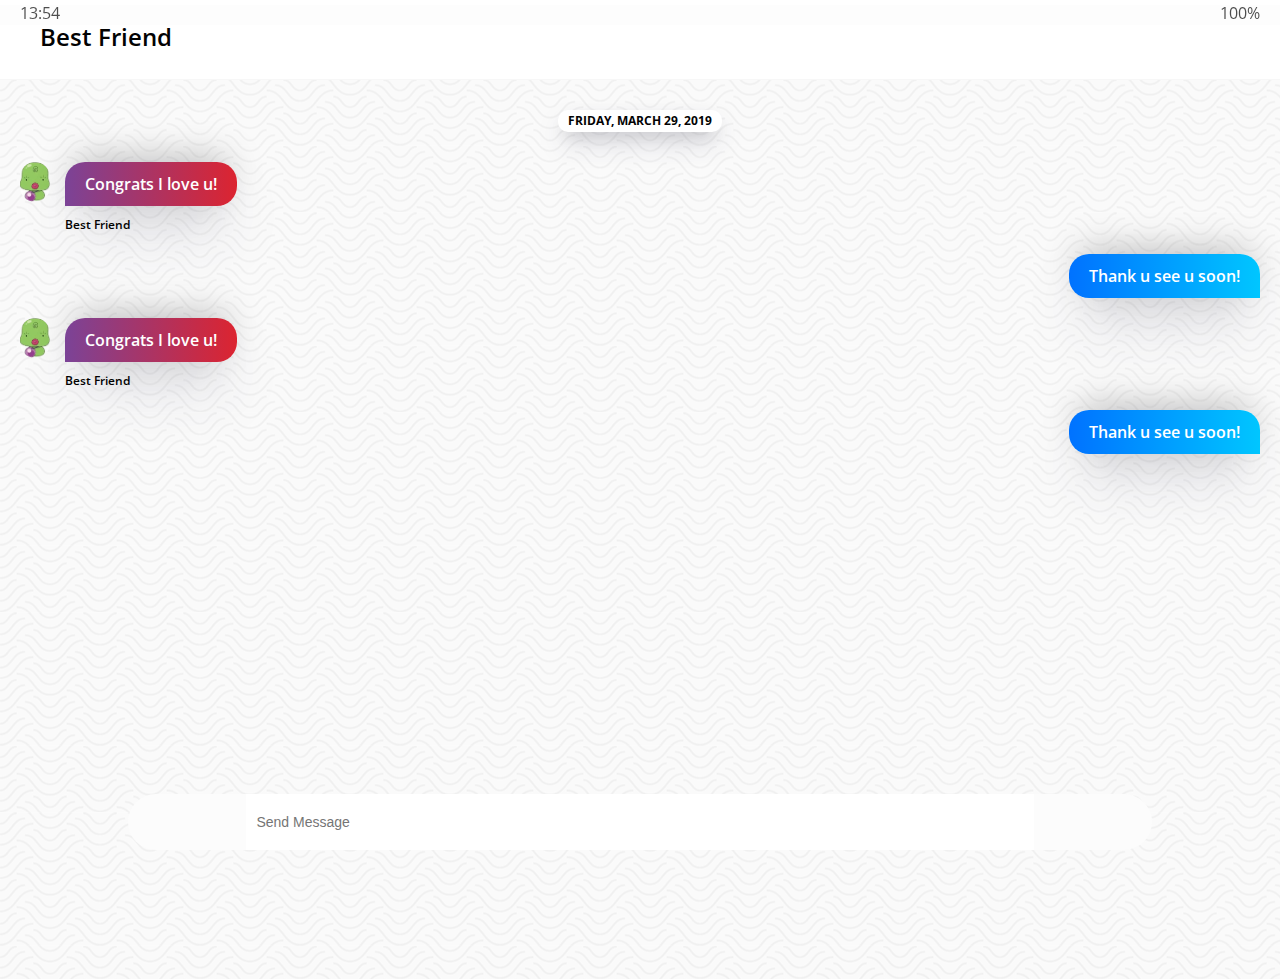
==== chat.html @ 784ac6e2 "finish" ====
<!DOCTYPE html>
<html lang="en">
  <head>
    <meta charset="UTF-8" />
    <meta name="viewport" content="width=device-width, initial-scale=1.0" />
    <meta http-equiv="X-UA-Compatible" content="ie=edge" />
    <link
      rel="stylesheet"
      href="https://use.fontawesome.com/releases/v5.8.2/css/all.css"
      integrity="sha384-oS3vJWv+0UjzBfQzYUhtDYW+Pj2yciDJxpsK1OYPAYjqT085Qq/1cq5FLXAZQ7Ay"
      crossorigin="anonymous"
    />
    <link rel="stylesheet" href="css/style.css" />
    <title>Chat | Kakao Clone</title>
  </head>
  <body class="chats-body">
    <div class="status-bar">
      <div class="status-bar__column">
        <span class="status-bar__clock">13:54</span>
      </div>
      <div class="status-bar__column">
        <i class="fas fa-clock"></i>
        <i class="fas fa-volume-mute"></i>
        <i class="fas fa-wifi"></i>
        <span class="status-bar__battery-level">100%</span>
        <i class="fas fa-battery-full"></i>
      </div>
    </div>
    <header class="header">
      <div class="header__header-column">
        <div class="header__back-btn">
          <a href="index.html" class="header__back-btn">
            <i class="fas fa-chevron-left"></i>
          </a>
        </div>
        <h1 class="header__title">Best Friend</h1>
      </div>
      <div class="header__header-column">
        <span class="header__icon">
          <i class="fas fa-search"></i>
        </span>
        <span class="header__icon">
          <i class="fas fa-bars"></i>
        </span>
      </div>
    </header>
    <main class="chat-screen">
      <ul class="chat__messages">
        <span class="chat__timestamp">Friday, March 29, 2019</span>
        <li class="incoming-message message">
          <img src="images/avatar.jpg" class="g-avatar message__avatar" />
          <div class="message__content">
            <span class="message__bubble">
              Congrats I love u!
            </span>
            <span class="message__author">Best Friend</span>
          </div>
        </li>
        <li class="sent-message message">
          <span class="message__timestamp"></span>
          <div class="message__content">
            <span class="message__bubble">
              Thank u see u soon!
            </span>
          </div>
        </li>
        <li class="incoming-message message">
          <img src="images/avatar.jpg" class="g-avatar message__avatar" />
          <div class="message__content">
            <span class="message__bubble">
              Congrats I love u!
            </span>
            <span class="message__author">Best Friend</span>
          </div>
        </li>
        <li class="sent-message message">
          <span class="message__timestamp"></span>
          <div class="message__content">
            <span class="message__bubble">
              Thank u see u soon!
            </span>
          </div>
        </li>
      </ul>
    </main>
    <div class="chat__write">
      <div class="chat__write-column">
        <i class="far fa-plus-square"></i>
      </div>
      <div class="chat__write-column">
        <input
          type="text"
          placeholder="Send Message"
          class="chat__write-input"
        />
      </div>
      <div class="chat__write-column">
        <span class="chat__write-icon">
          <i class="far fa-smile-wink"></i>
        </span>
        <span class="chat__write-icon">
          <i class="fas fa-microphone"></i>
        </span>
      </div>
    </div>
  </body>
</html>
---- css/style.css ----
@import "reset.css";
@import "status-bar.css";
@import url("https://fonts.googleapis.com/css?family=Open+Sans:300,400,600,700&display=swap");
@import "header.css";
@import "nav-bar.css";
@import "friend.css";
@import "friends.css";
@import "find.css";
@import "more.css";
@import "chat.css";
@import "settings.css";

* {
  box-sizing: border-box;
}

body {
  background-color: white;
  padding: 10px 20px;
  color: #020202;
  font-family: "Open Sans", -apple-system, BlinkMacSystemFont, "Segoe UI", Roboto, Oxygen, Ubuntu,
    Cantarell, "Helvetica Neue", sans-serif;
}

a {
  color: inherit;
  text-decoration: none;
}
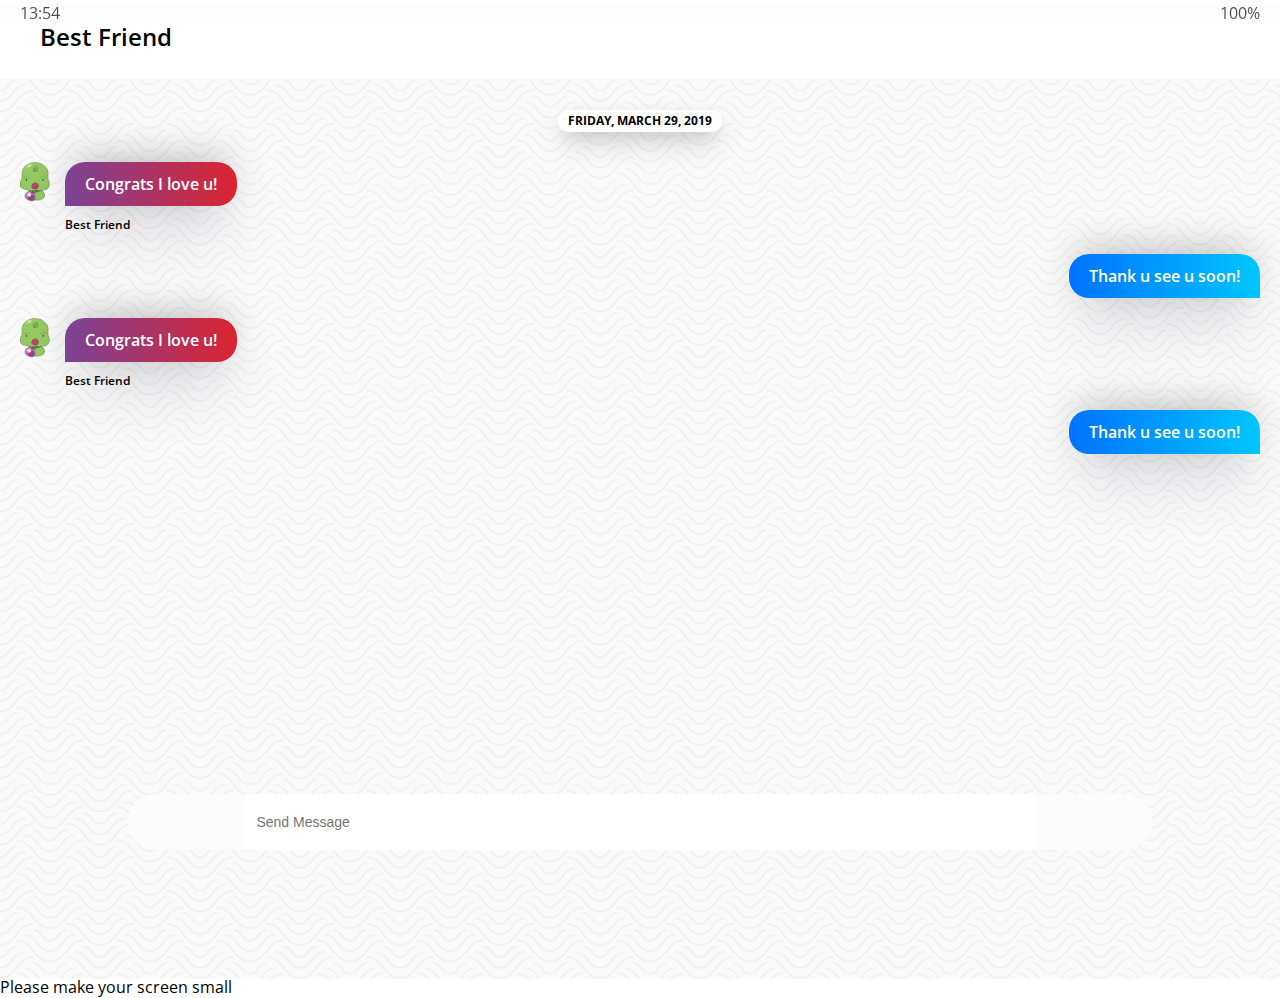
==== commit 3887d27c: "finish" ====
--- a/chat.html
+++ b/chat.html
@@ -88,11 +88,7 @@
         <i class="far fa-plus-square"></i>
       </div>
       <div class="chat__write-column">
-        <input
-          type="text"
-          placeholder="Send Message"
-          class="chat__write-input"
-        />
+        <input type="text" placeholder="Send Message" class="chat__write-input" />
       </div>
       <div class="chat__write-column">
         <span class="chat__write-icon">
@@ -103,5 +99,8 @@
         </span>
       </div>
     </div>
+    <div class="bigScreen">
+      <span class="bigScreen__text">Please make your screen small</span>
+    </div>
   </body>
 </html>
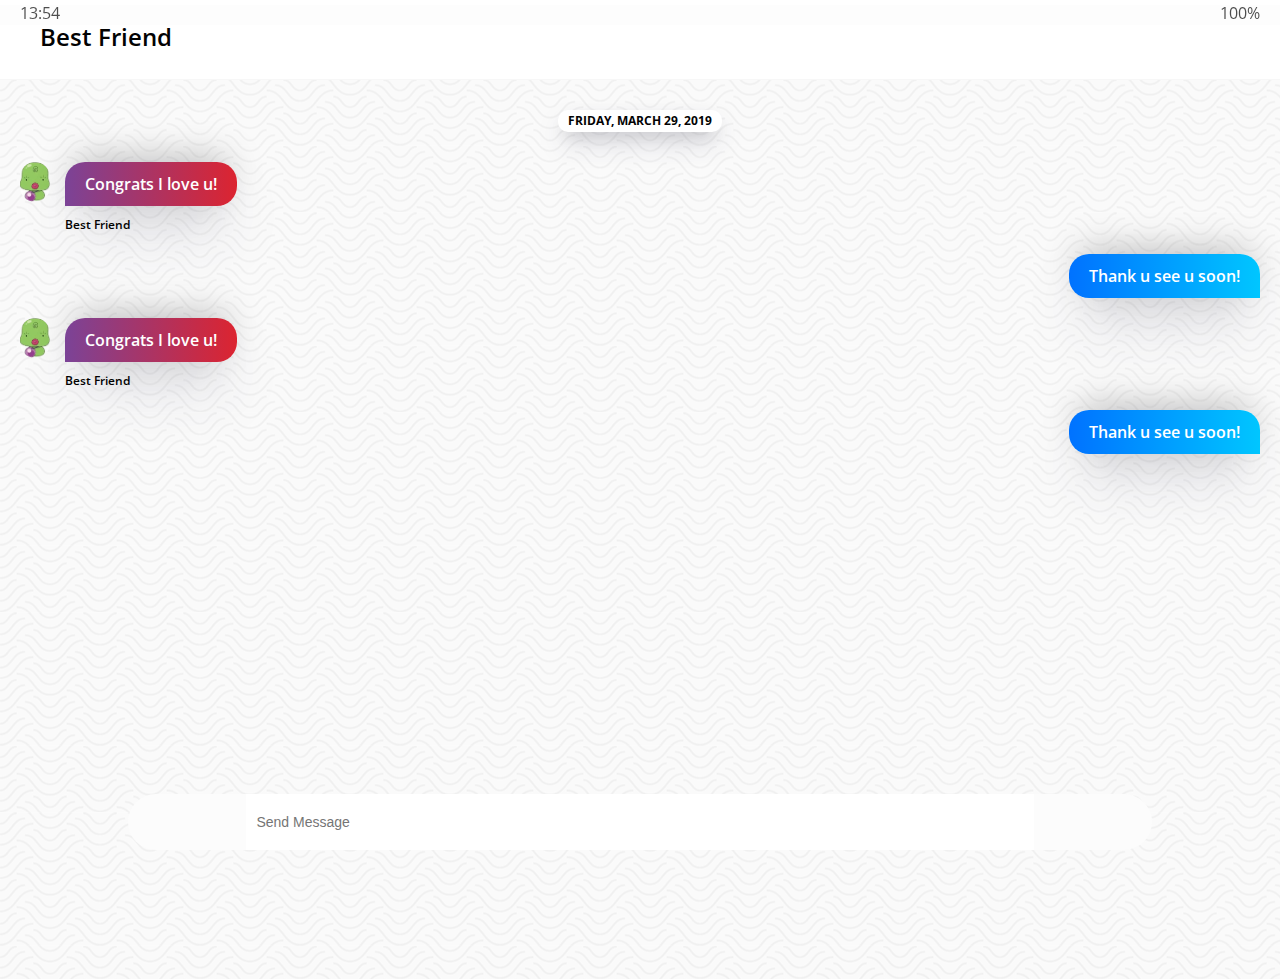
==== commit 42ab09c4: "Update chat.html" ====
--- a/chat.html
+++ b/chat.html
@@ -99,8 +99,5 @@
         </span>
       </div>
     </div>
-    <div class="bigScreen">
-      <span class="bigScreen__text">Please make your screen small</span>
-    </div>
   </body>
 </html>
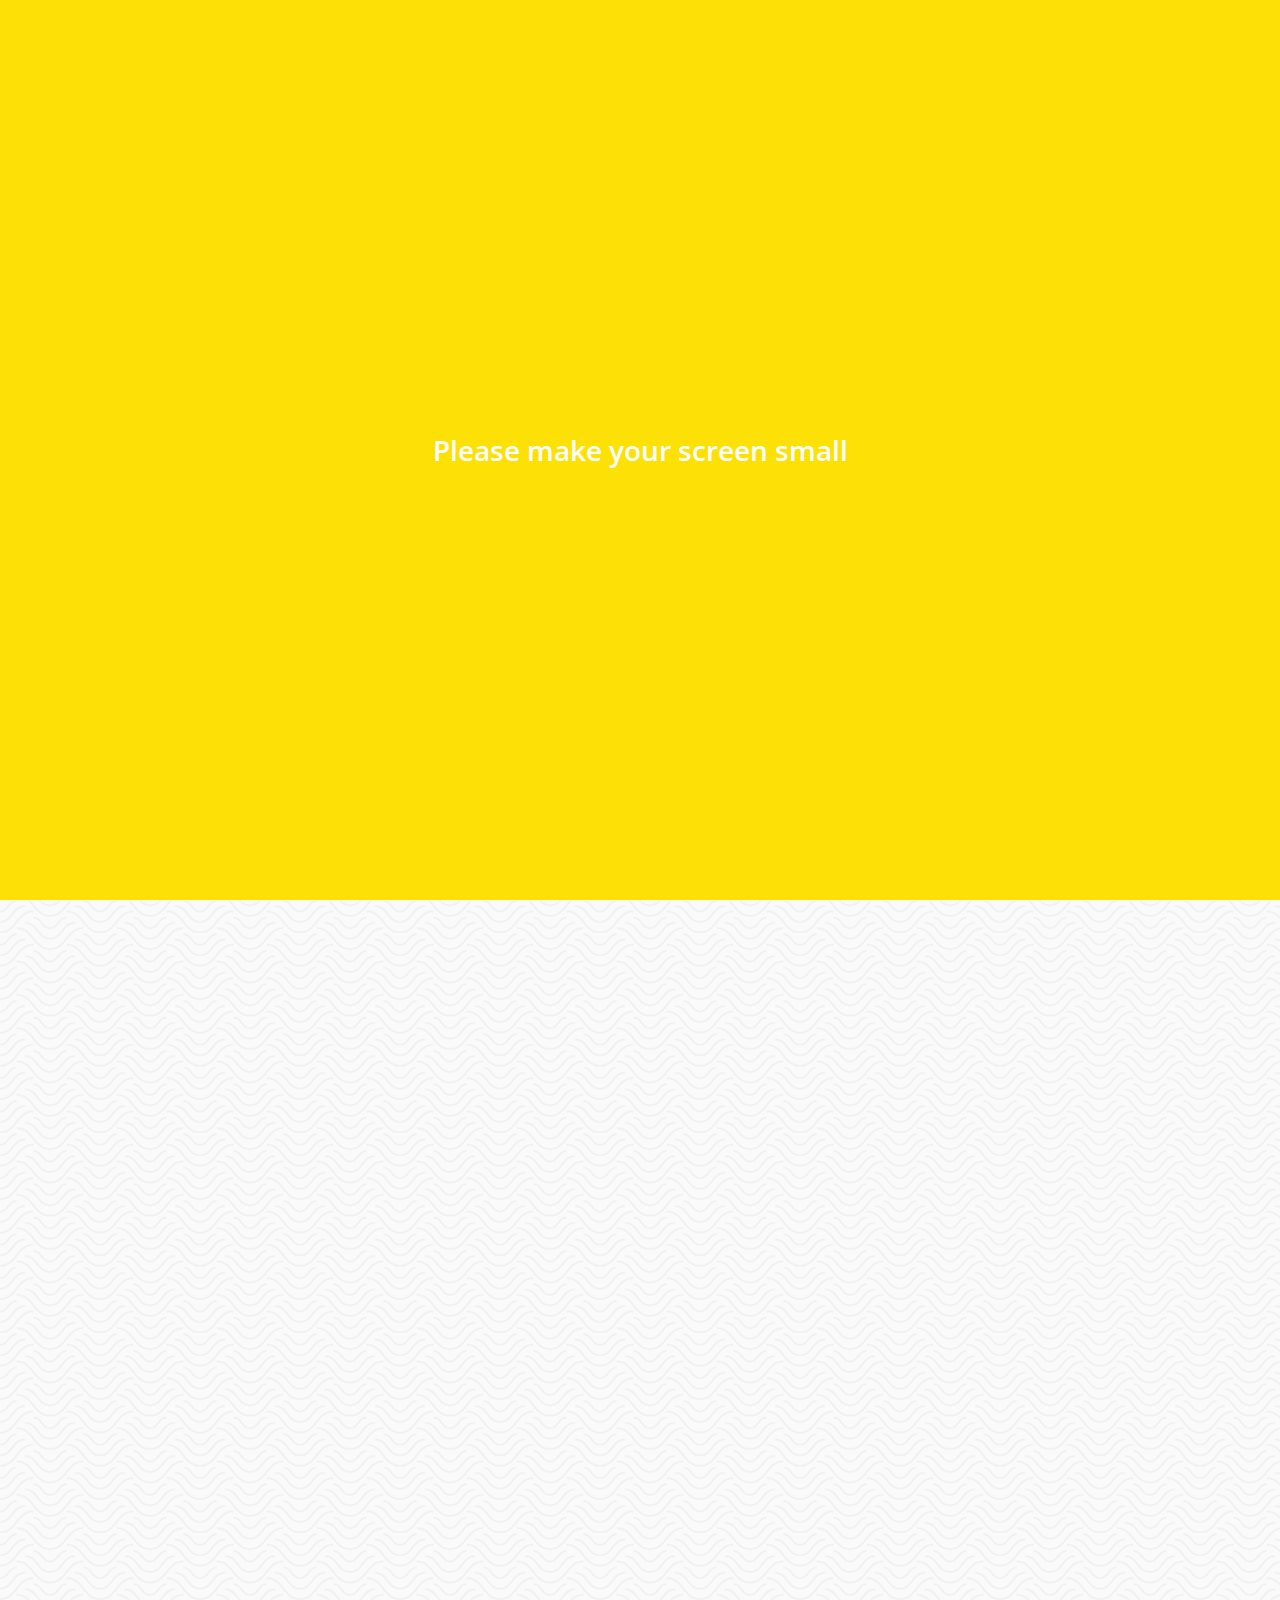
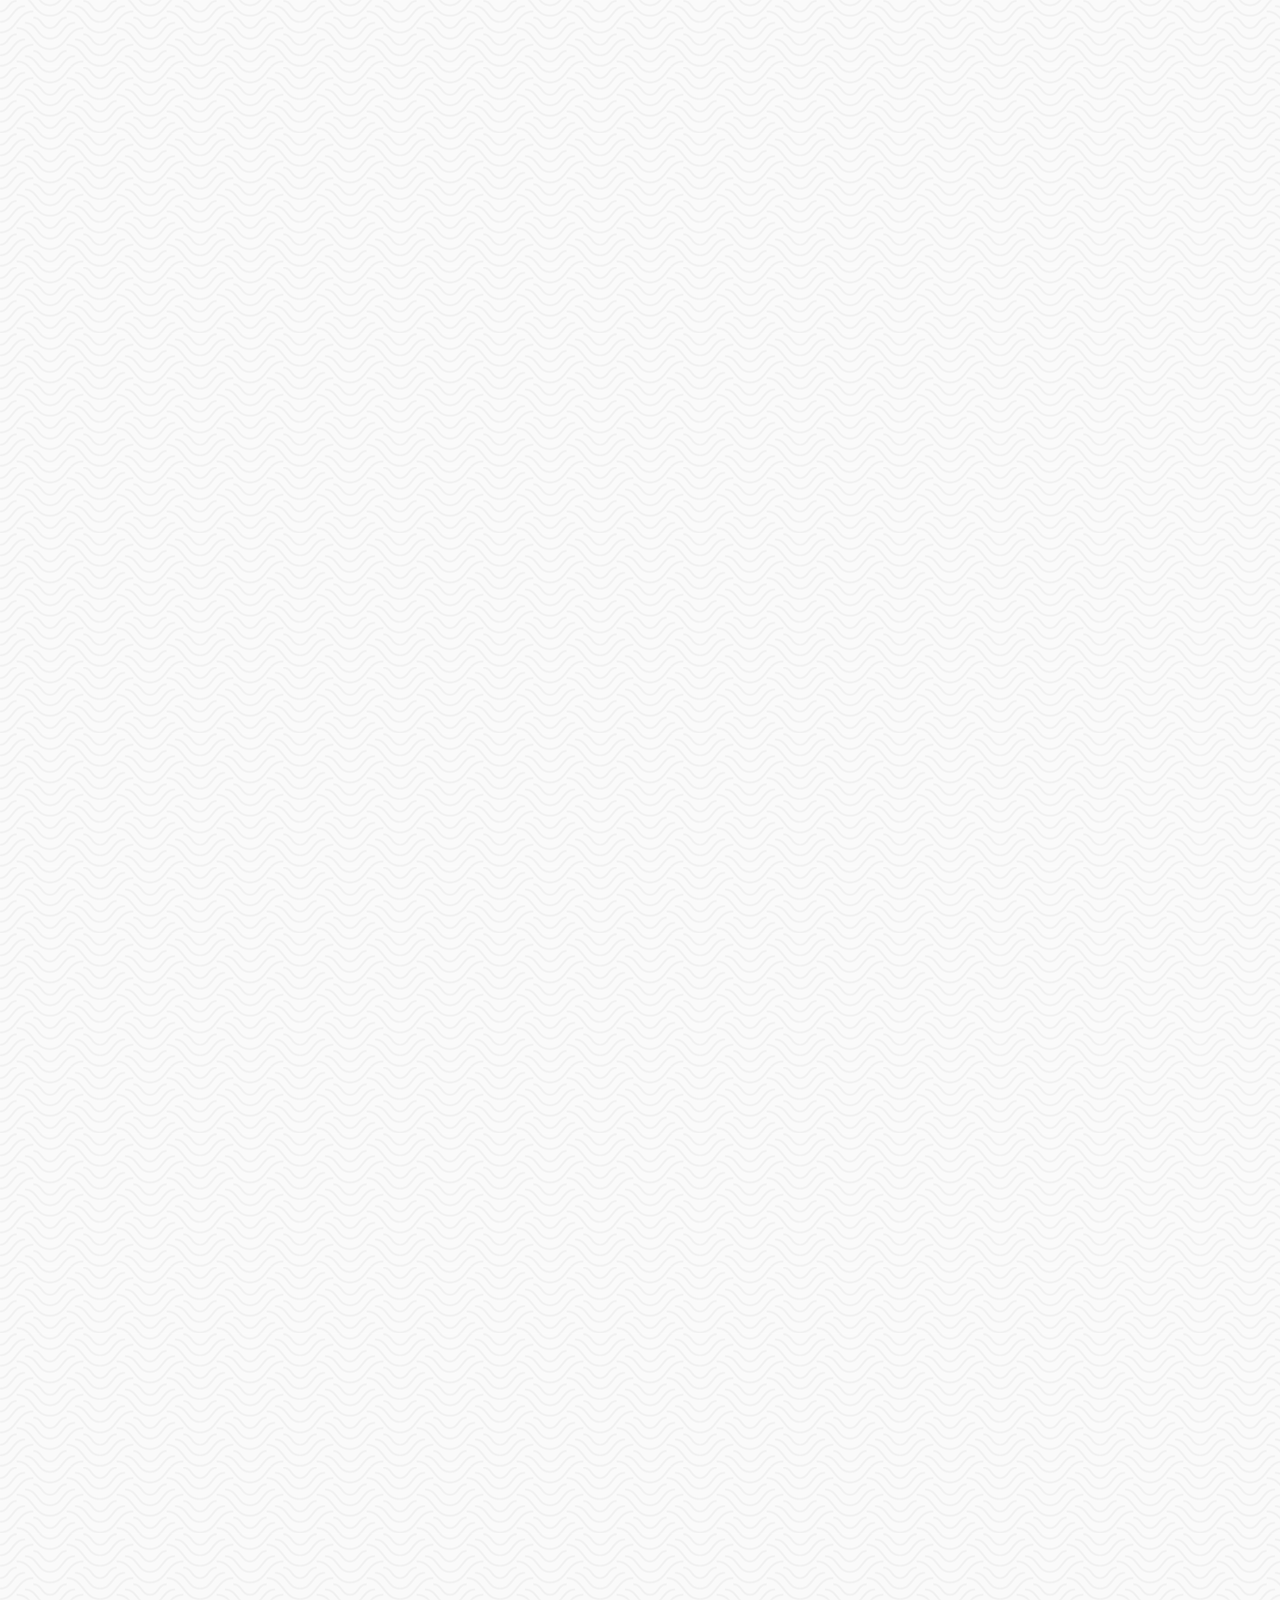
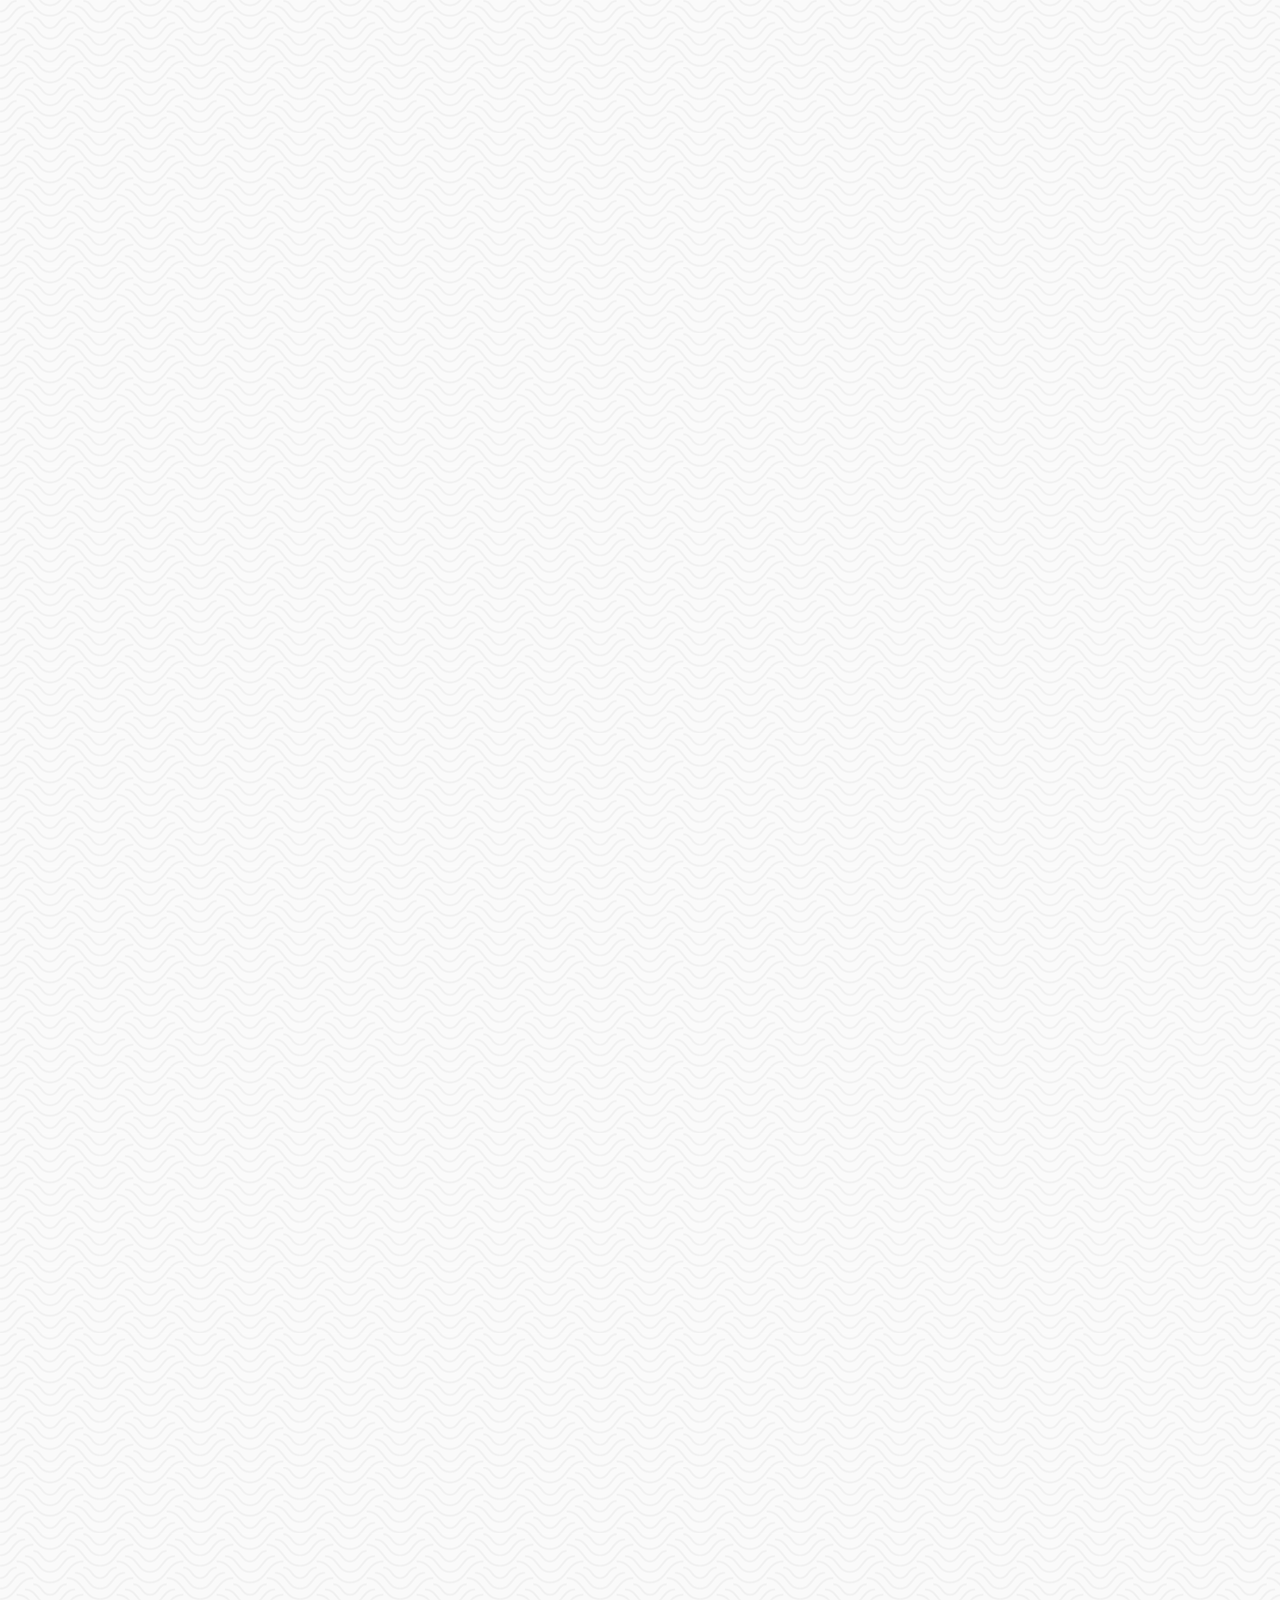
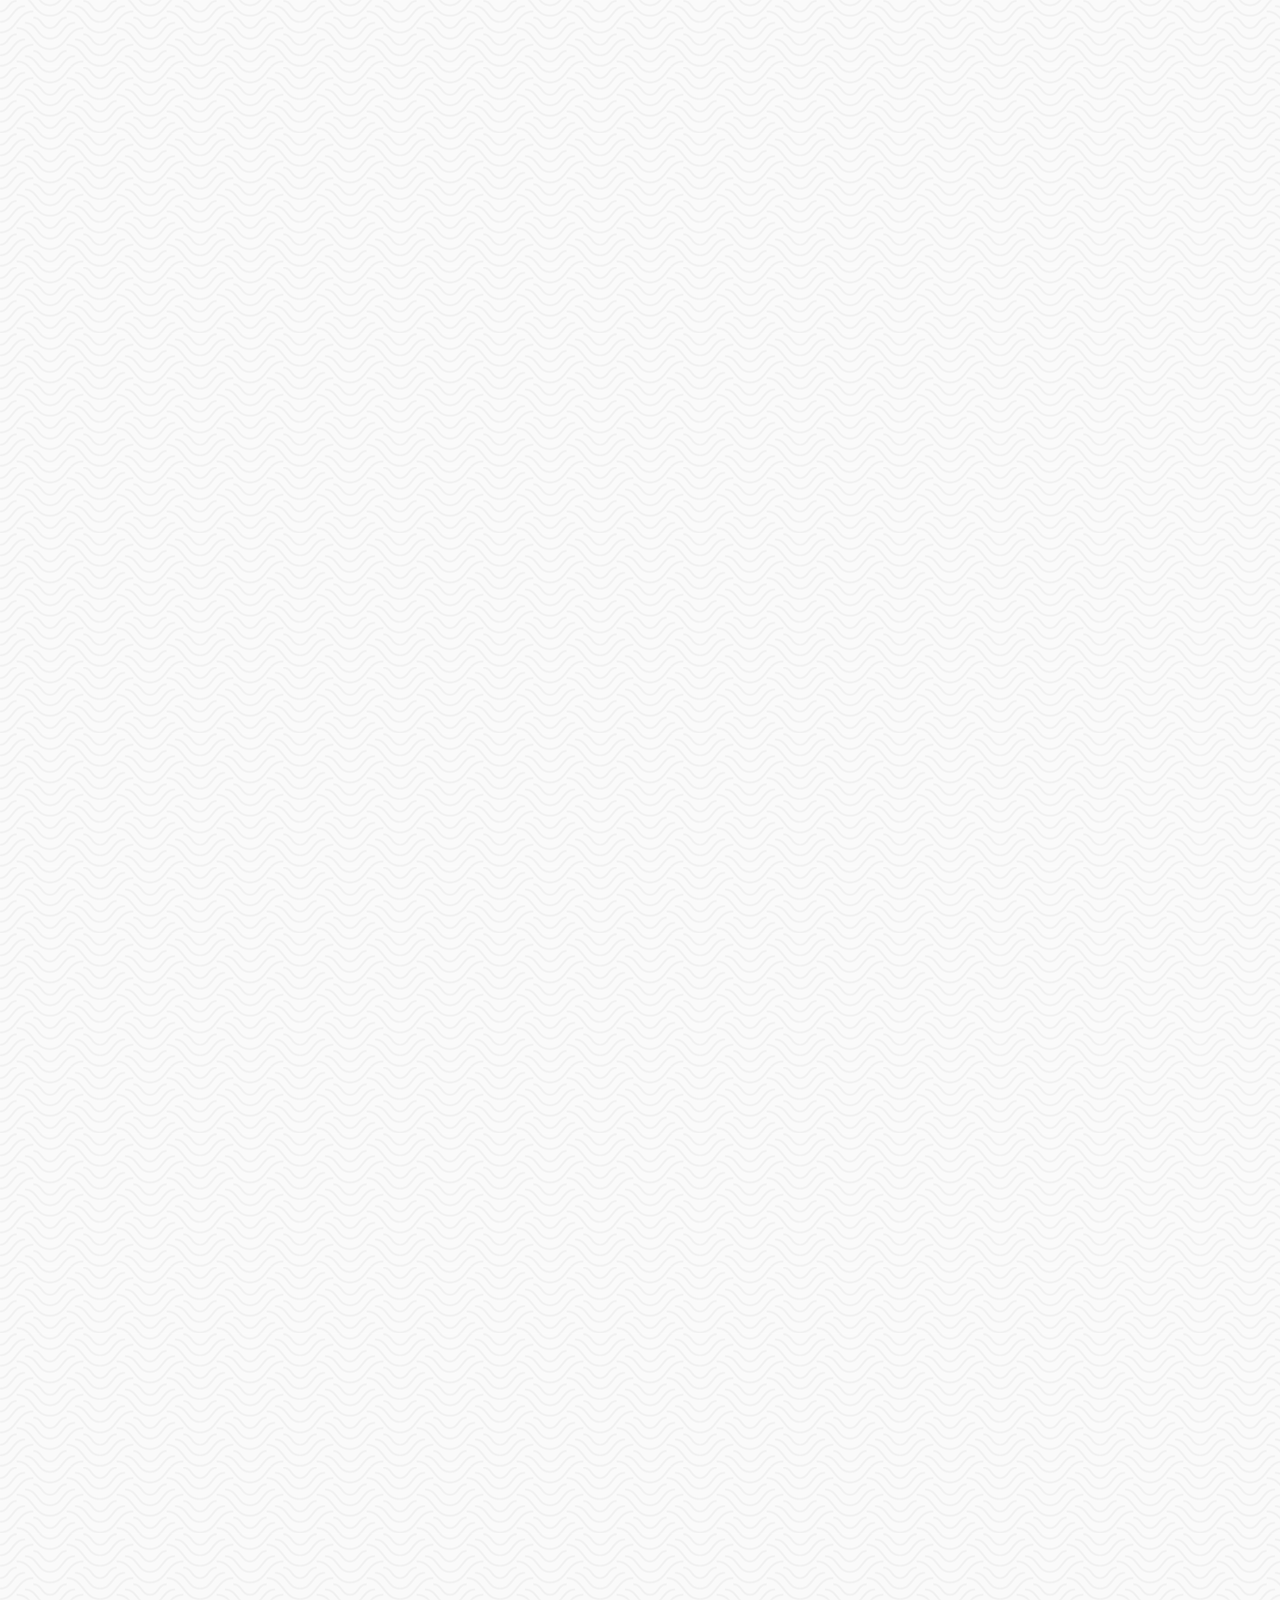
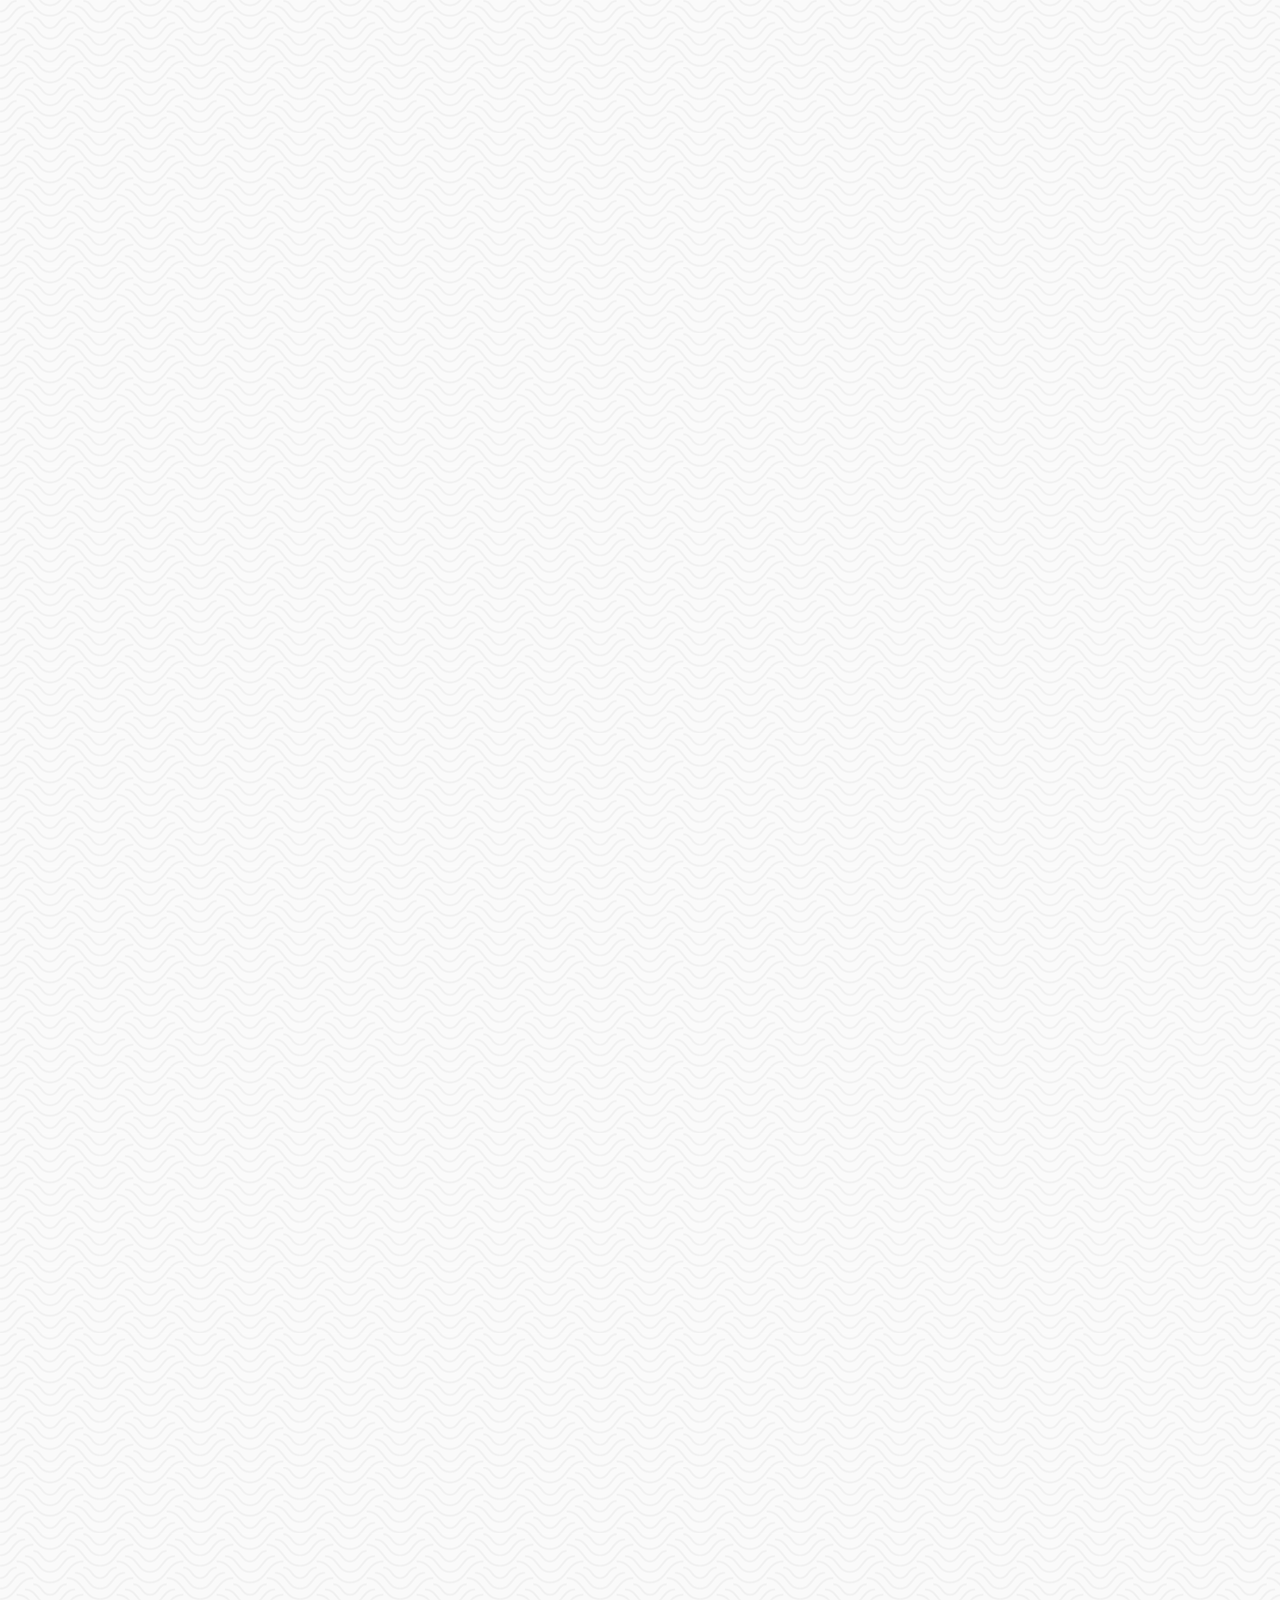
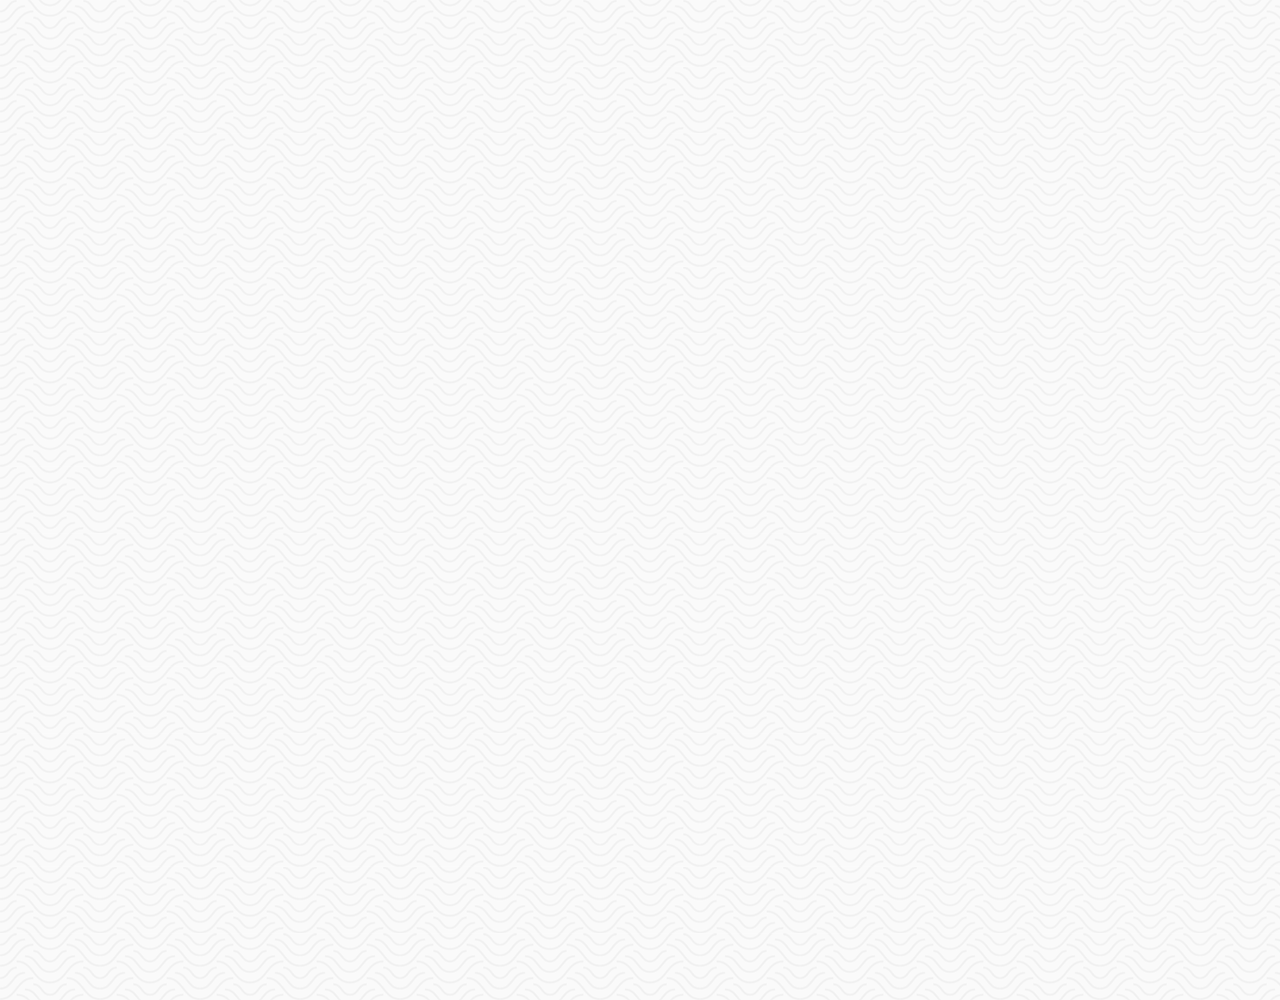
==== commit cdb22b83: "finish" ====
--- a/chat.html
+++ b/chat.html
@@ -14,36 +14,39 @@
     <title>Chat | Kakao Clone</title>
   </head>
   <body class="chats-body">
-    <div class="status-bar">
-      <div class="status-bar__column">
-        <span class="status-bar__clock">13:54</span>
+    <div class="header-wrapper">
+      <div class="status-bar">
+        <div class="status-bar__column">
+          <span class="status-bar__clock">13:54</span>
+        </div>
+        <div class="status-bar__column">
+          <i class="fas fa-clock"></i>
+          <i class="fas fa-volume-mute"></i>
+          <i class="fas fa-wifi"></i>
+          <span class="status-bar__battery-level">100%</span>
+          <i class="fas fa-battery-full"></i>
+        </div>
       </div>
-      <div class="status-bar__column">
-        <i class="fas fa-clock"></i>
-        <i class="fas fa-volume-mute"></i>
-        <i class="fas fa-wifi"></i>
-        <span class="status-bar__battery-level">100%</span>
-        <i class="fas fa-battery-full"></i>
-      </div>
+      <header class="header">
+        <div class="header__header-column">
+          <div class="header__back-btn">
+            <a href="index.html" class="header__back-btn">
+              <i class="fas fa-chevron-left"></i>
+            </a>
+          </div>
+          <h1 class="header__title">Best Friend</h1>
+        </div>
+        <div class="header__header-column">
+          <span class="header__icon">
+            <i class="fas fa-search"></i>
+          </span>
+          <span class="header__icon">
+            <i class="fas fa-bars"></i>
+          </span>
+        </div>
+      </header>
     </div>
-    <header class="header">
-      <div class="header__header-column">
-        <div class="header__back-btn">
-          <a href="index.html" class="header__back-btn">
-            <i class="fas fa-chevron-left"></i>
-          </a>
-        </div>
-        <h1 class="header__title">Best Friend</h1>
-      </div>
-      <div class="header__header-column">
-        <span class="header__icon">
-          <i class="fas fa-search"></i>
-        </span>
-        <span class="header__icon">
-          <i class="fas fa-bars"></i>
-        </span>
-      </div>
-    </header>
+
     <main class="chat-screen">
       <ul class="chat__messages">
         <span class="chat__timestamp">Friday, March 29, 2019</span>
@@ -83,14 +86,14 @@
         </li>
       </ul>
     </main>
-    <div class="chat__write">
-      <div class="chat__write-column">
+    <div class="chat__write--container">
+      <input type="text" class="chat__write" placeholder="Send message" class="chat__write-input" />
+
+      <div class="chat__icon-left chat__icon">
         <i class="far fa-plus-square"></i>
       </div>
-      <div class="chat__write-column">
-        <input type="text" placeholder="Send Message" class="chat__write-input" />
-      </div>
-      <div class="chat__write-column">
+
+      <div class="chat__icon-right chat__icon">
         <span class="chat__write-icon">
           <i class="far fa-smile-wink"></i>
         </span>
@@ -99,5 +102,8 @@
         </span>
       </div>
     </div>
+    <div class="bigScreen">
+      <span class="bigScreen__text">Please make your screen small</span>
+    </div>
   </body>
 </html>
--- a/css/style.css
+++ b/css/style.css
@@ -9,6 +9,7 @@
 @import "more.css";
 @import "chat.css";
 @import "settings.css";
+@import "mobile.css";
 
 * {
   box-sizing: border-box;
@@ -26,3 +27,18 @@
   color: inherit;
   text-decoration: none;
 }
+
+@keyframes fadeIn {
+  from {
+    opacity: 0;
+    transform: translateY(200px);
+  }
+  to {
+    opacity: 1;
+    transform: none;
+  }
+}
+
+main {
+  animation: fadeIn 1s ease-in-out;
+}
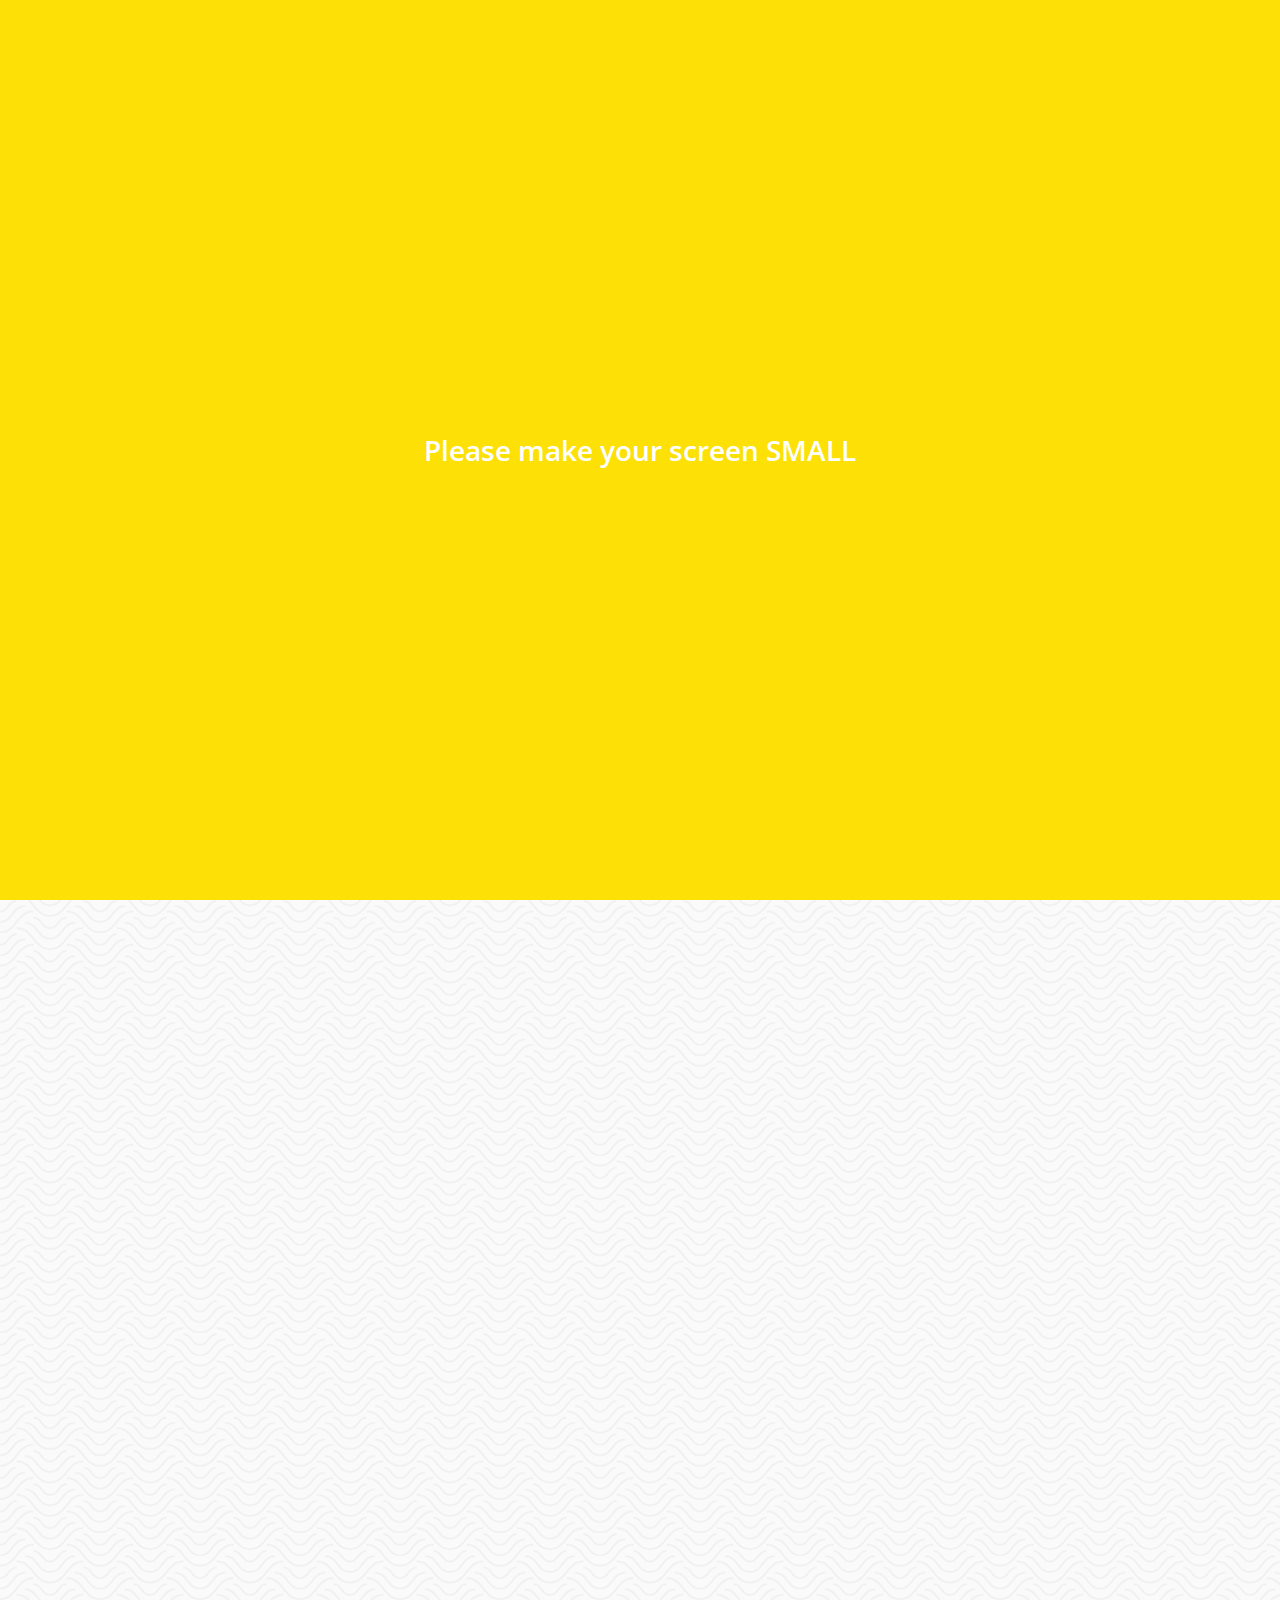
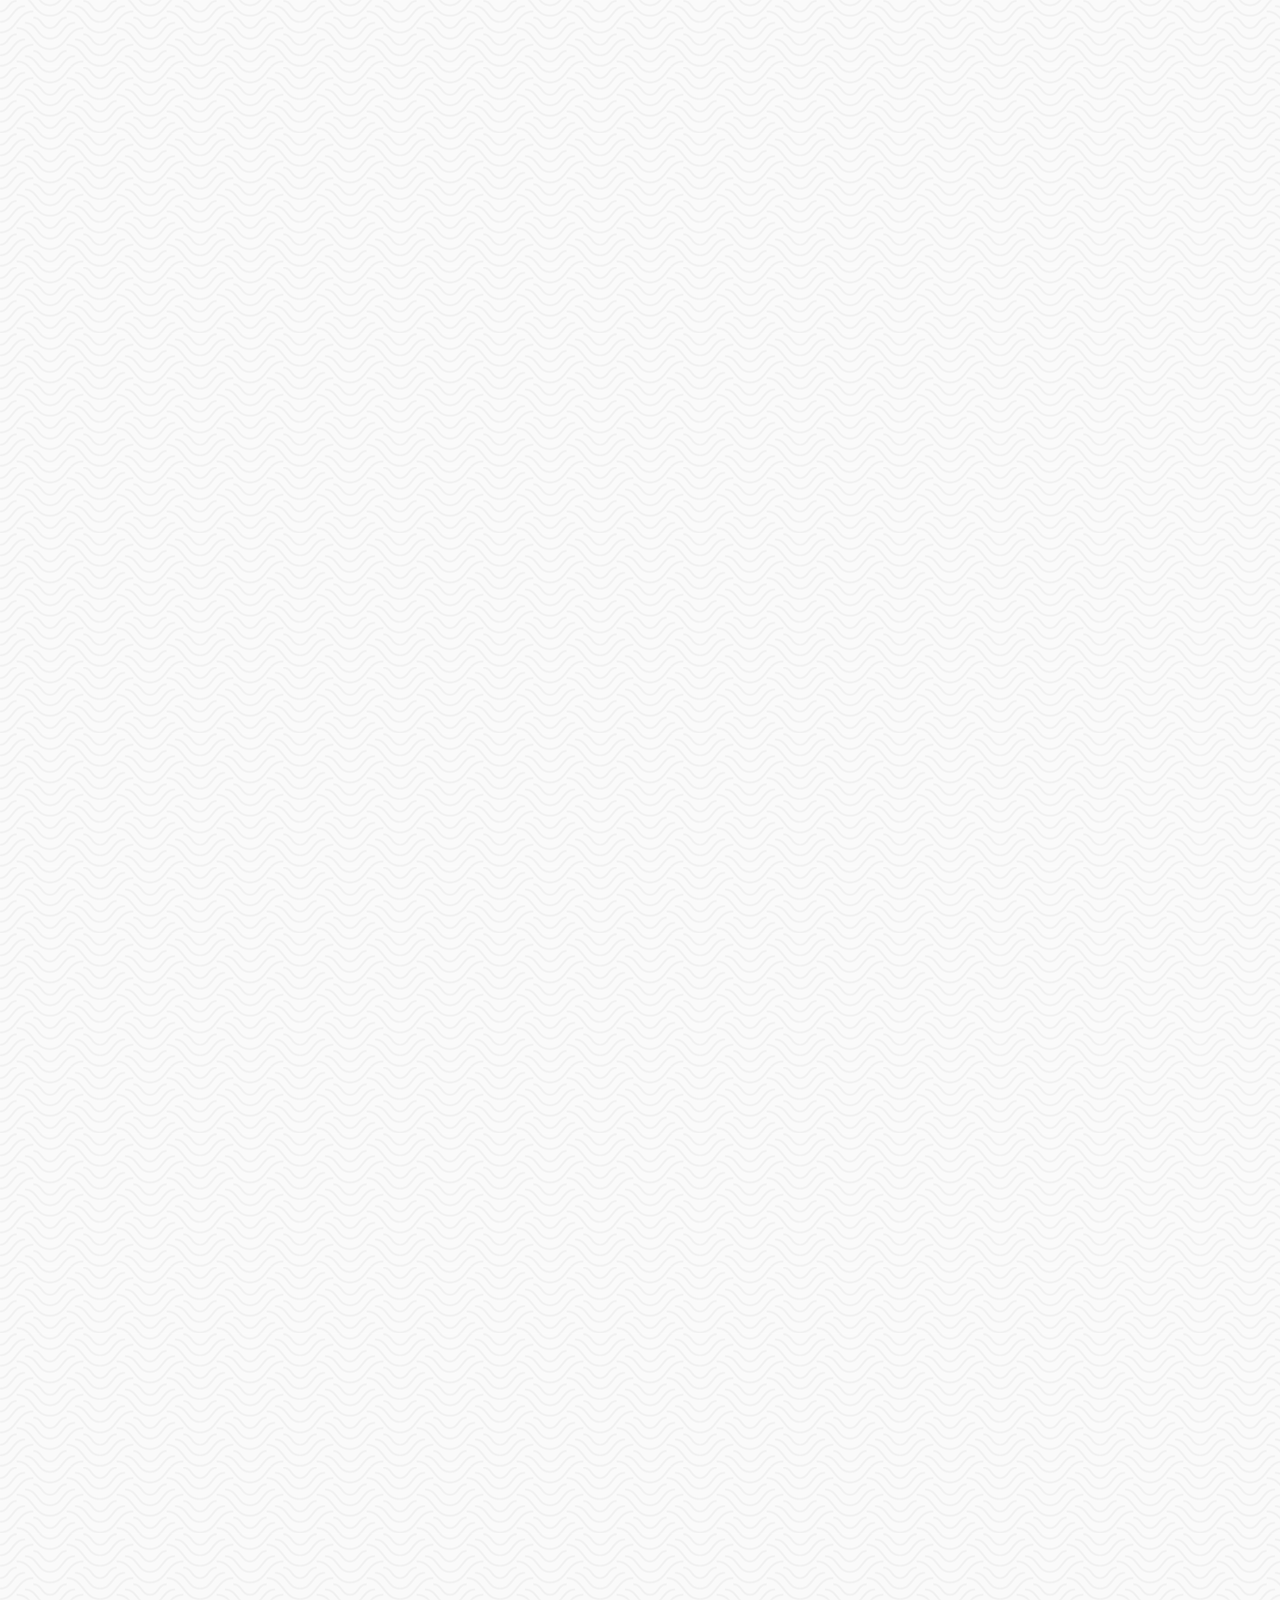
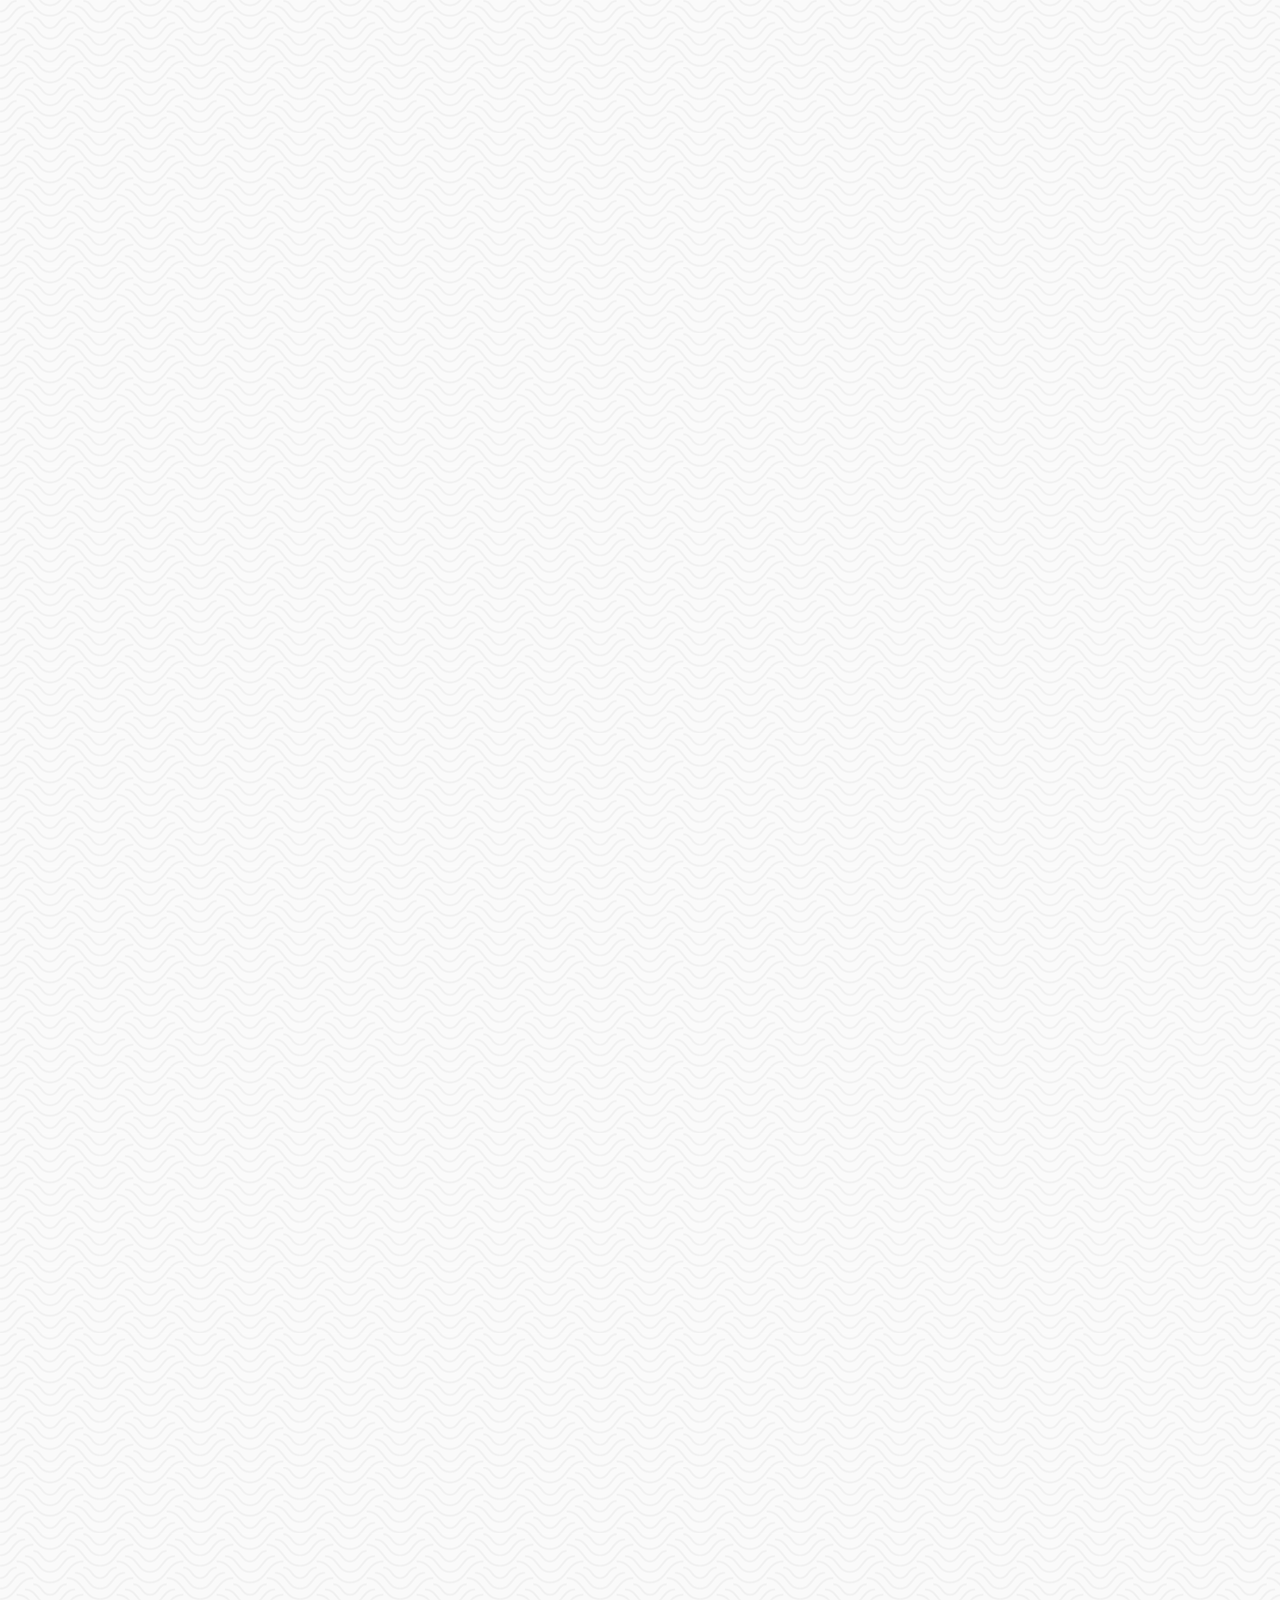
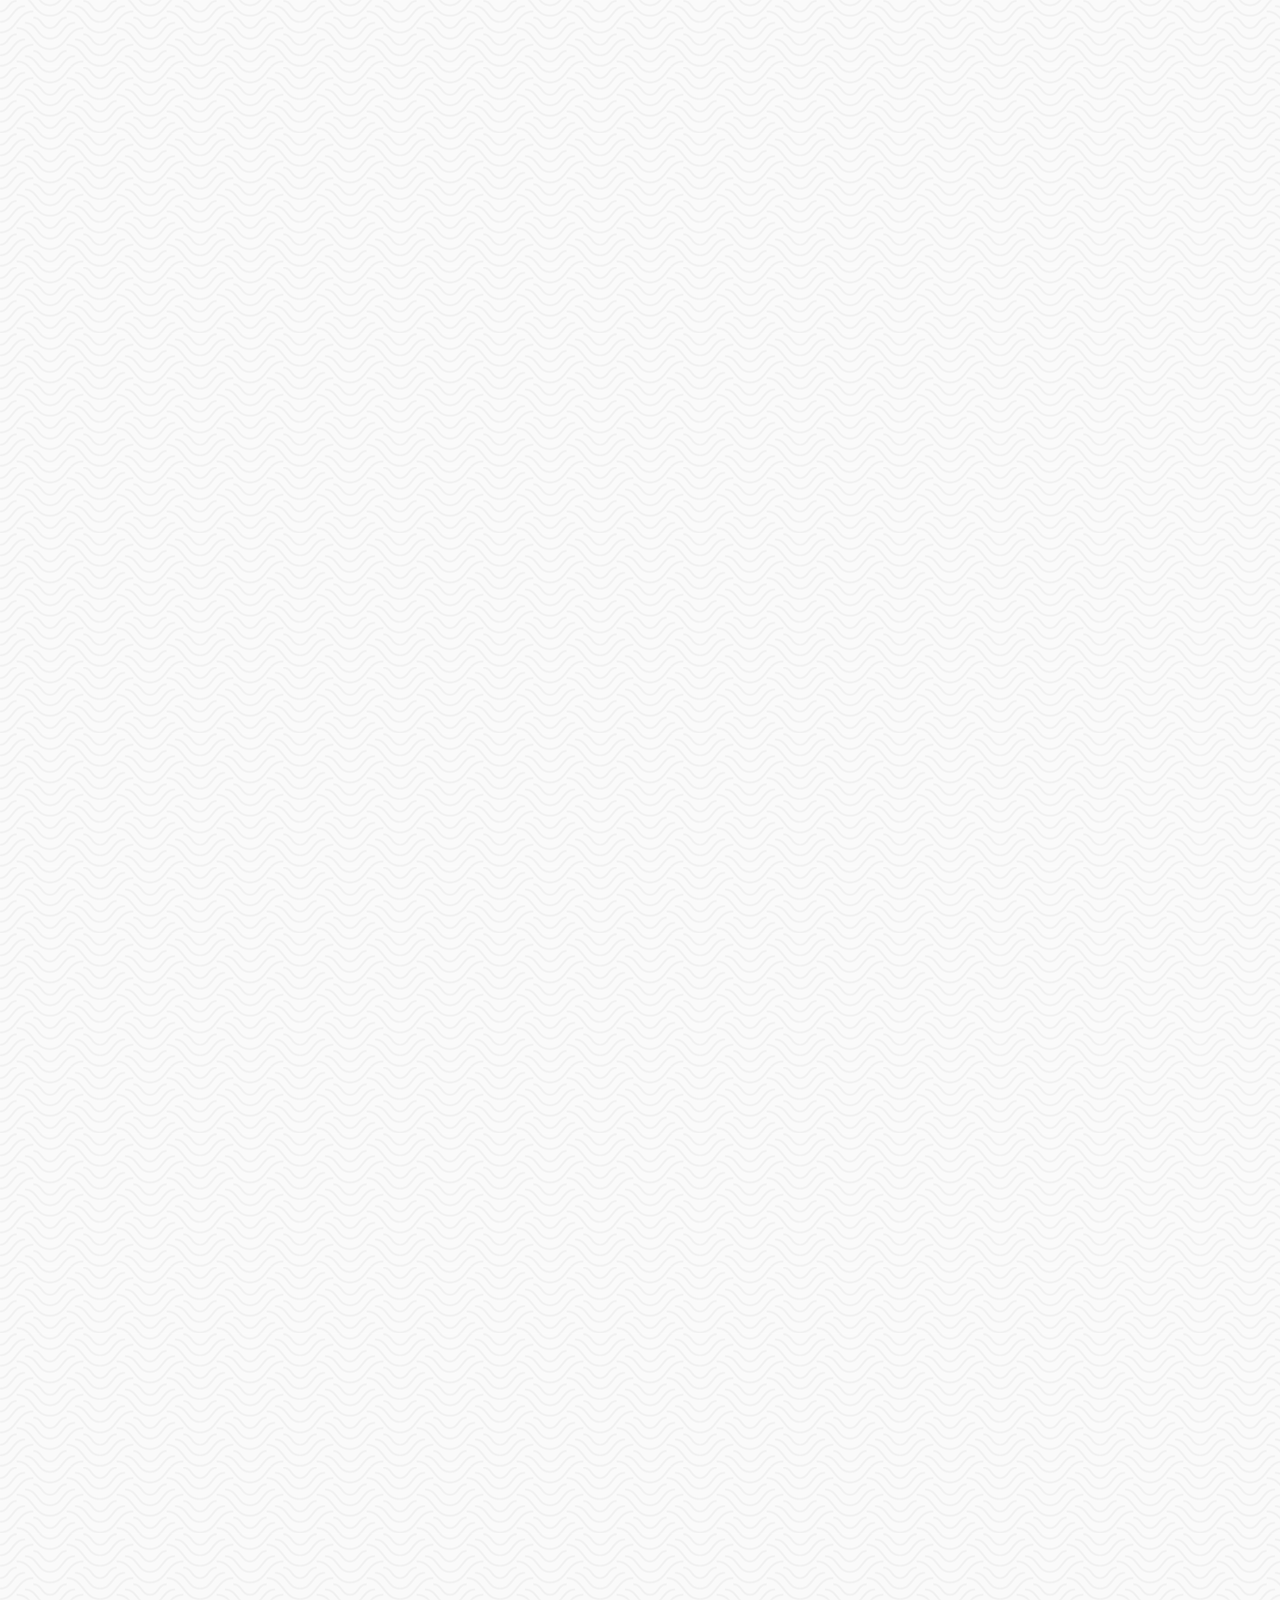
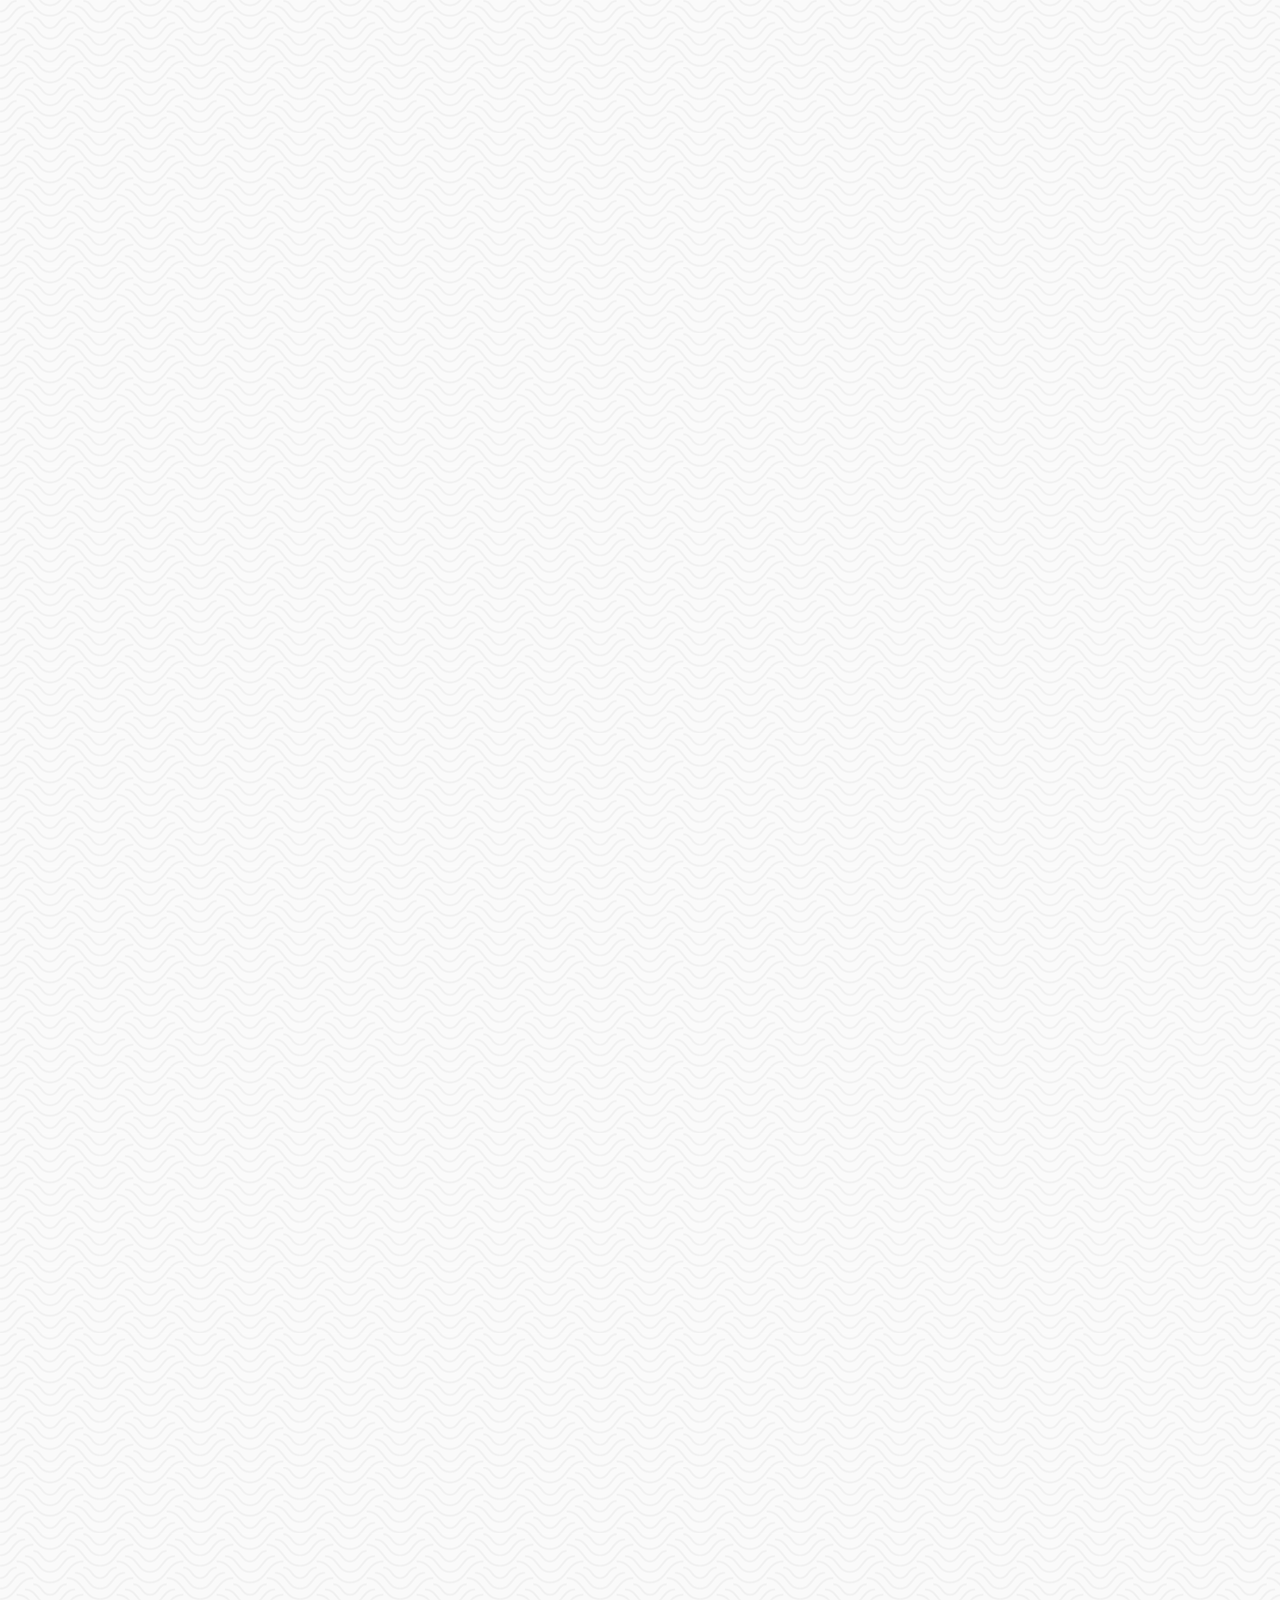
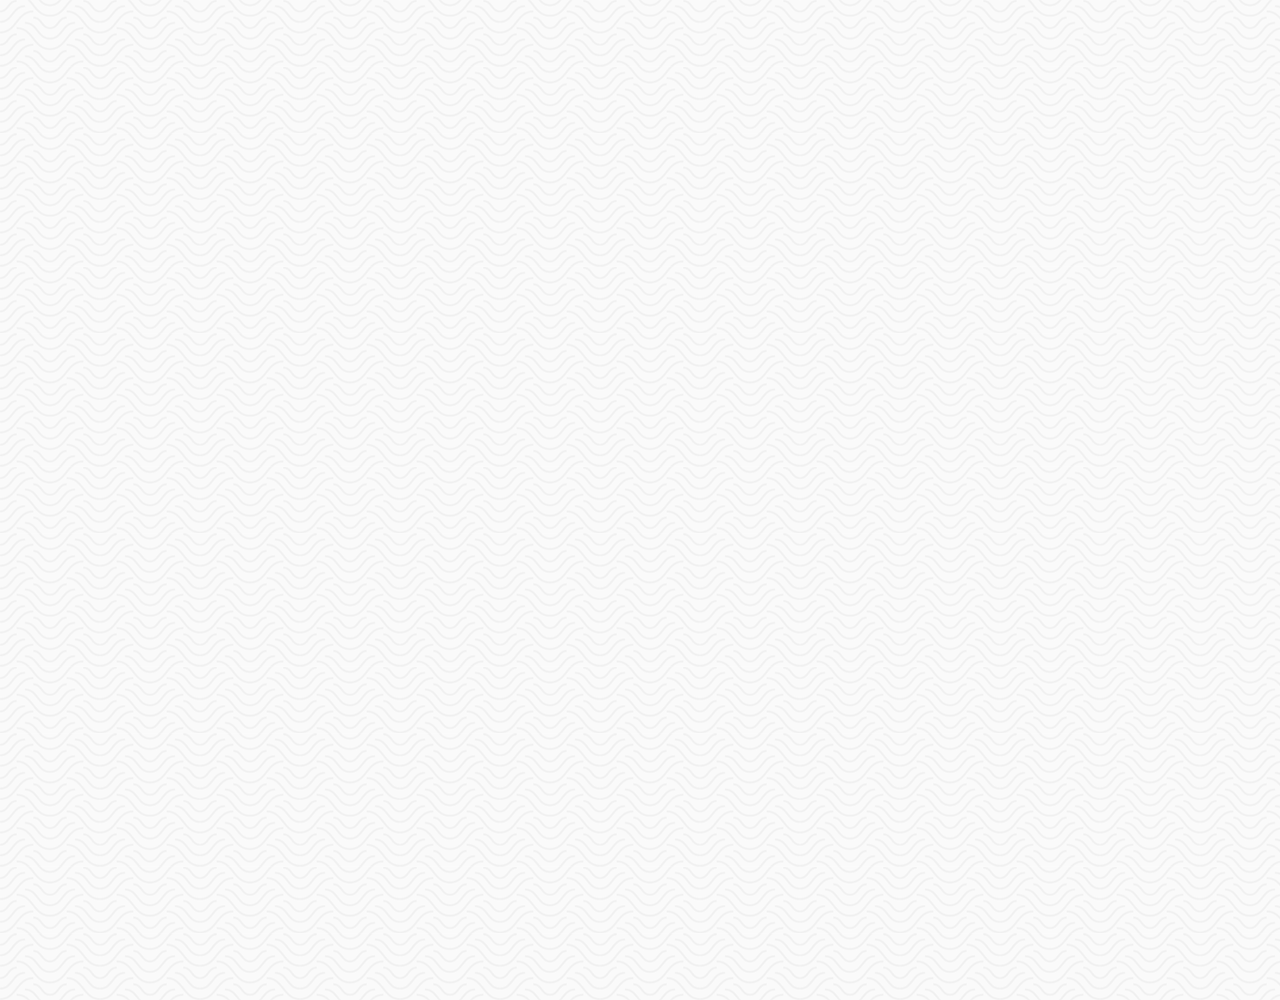
==== commit d10aa3e2: "finish" ====
--- a/chat.html
+++ b/chat.html
@@ -103,7 +103,7 @@
       </div>
     </div>
     <div class="bigScreen">
-      <span class="bigScreen__text">Please make your screen small</span>
+      <span class="bigScreen__text">Please make your screen SMALL</span>
     </div>
   </body>
 </html>
--- a/css/style.css
+++ b/css/style.css
@@ -31,7 +31,7 @@
 @keyframes fadeIn {
   from {
     opacity: 0;
-    transform: translateY(200px);
+    transform: translateY(50px);
   }
   to {
     opacity: 1;
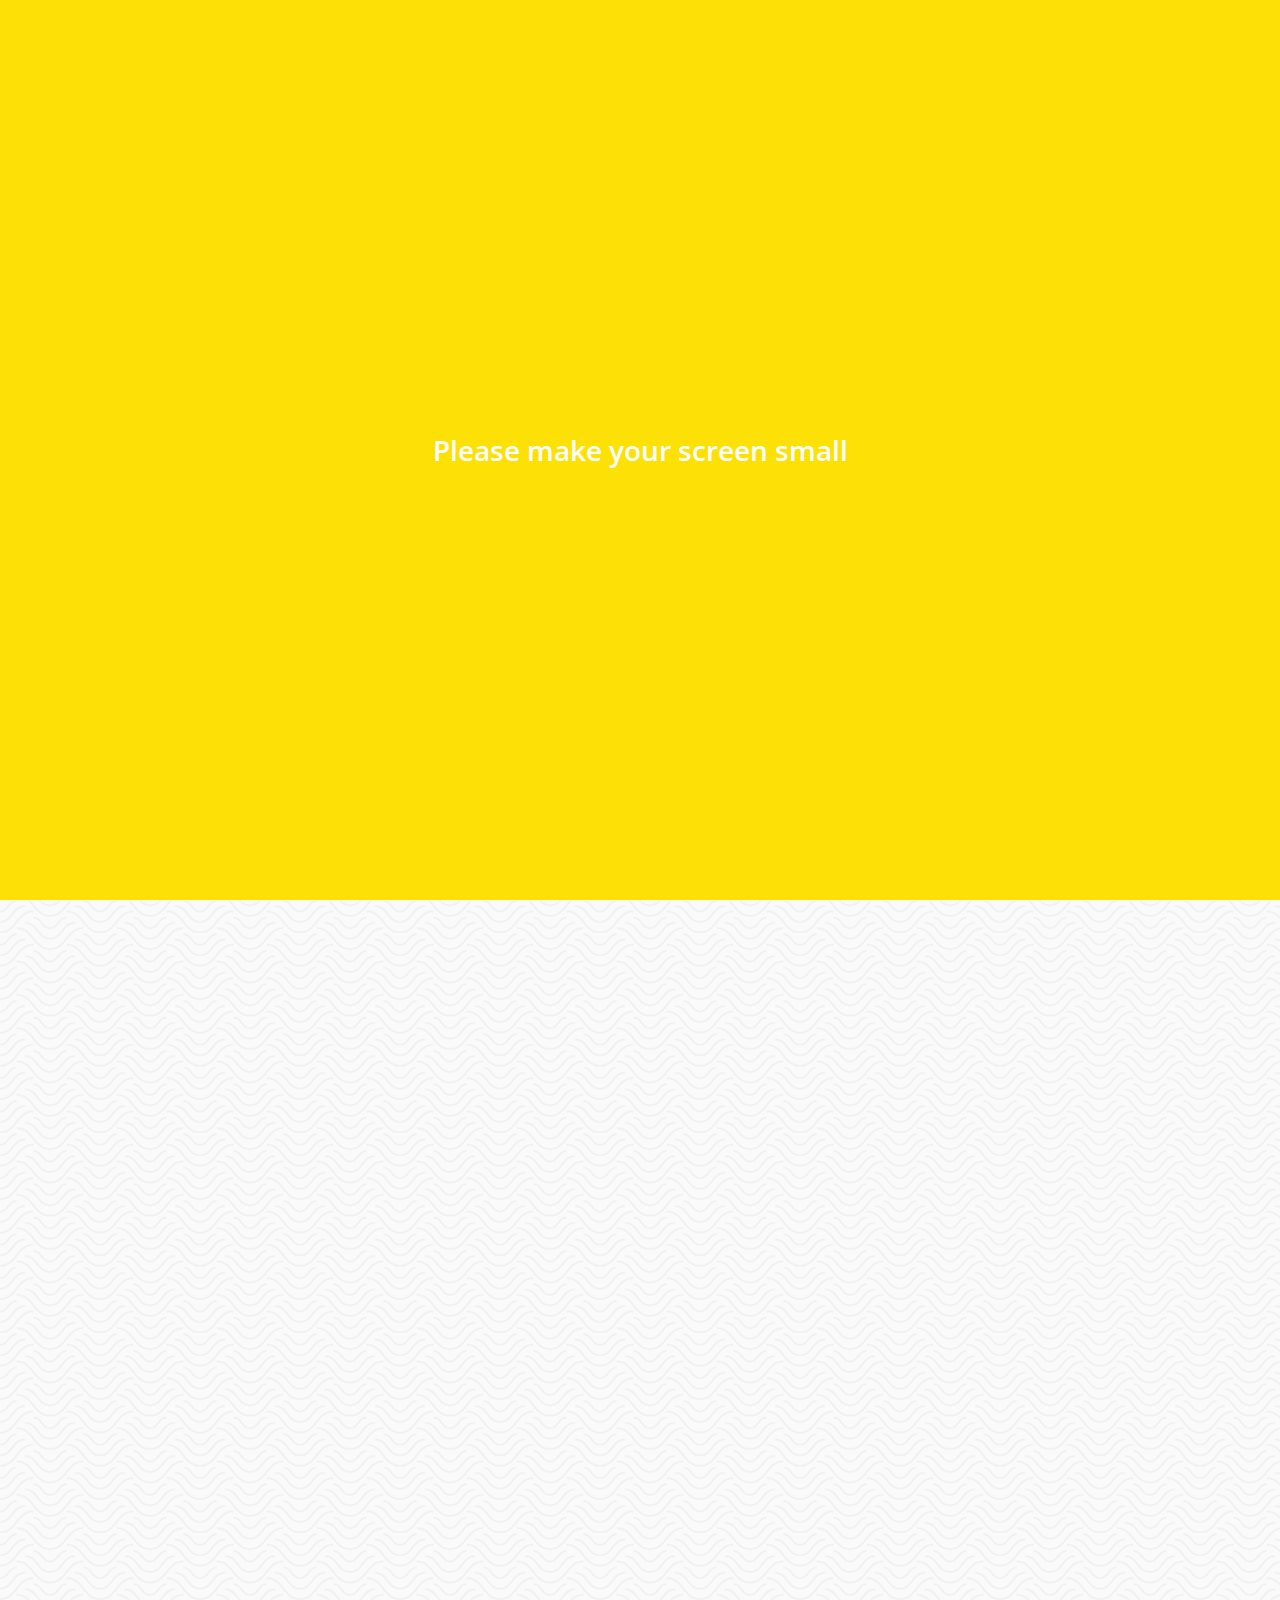
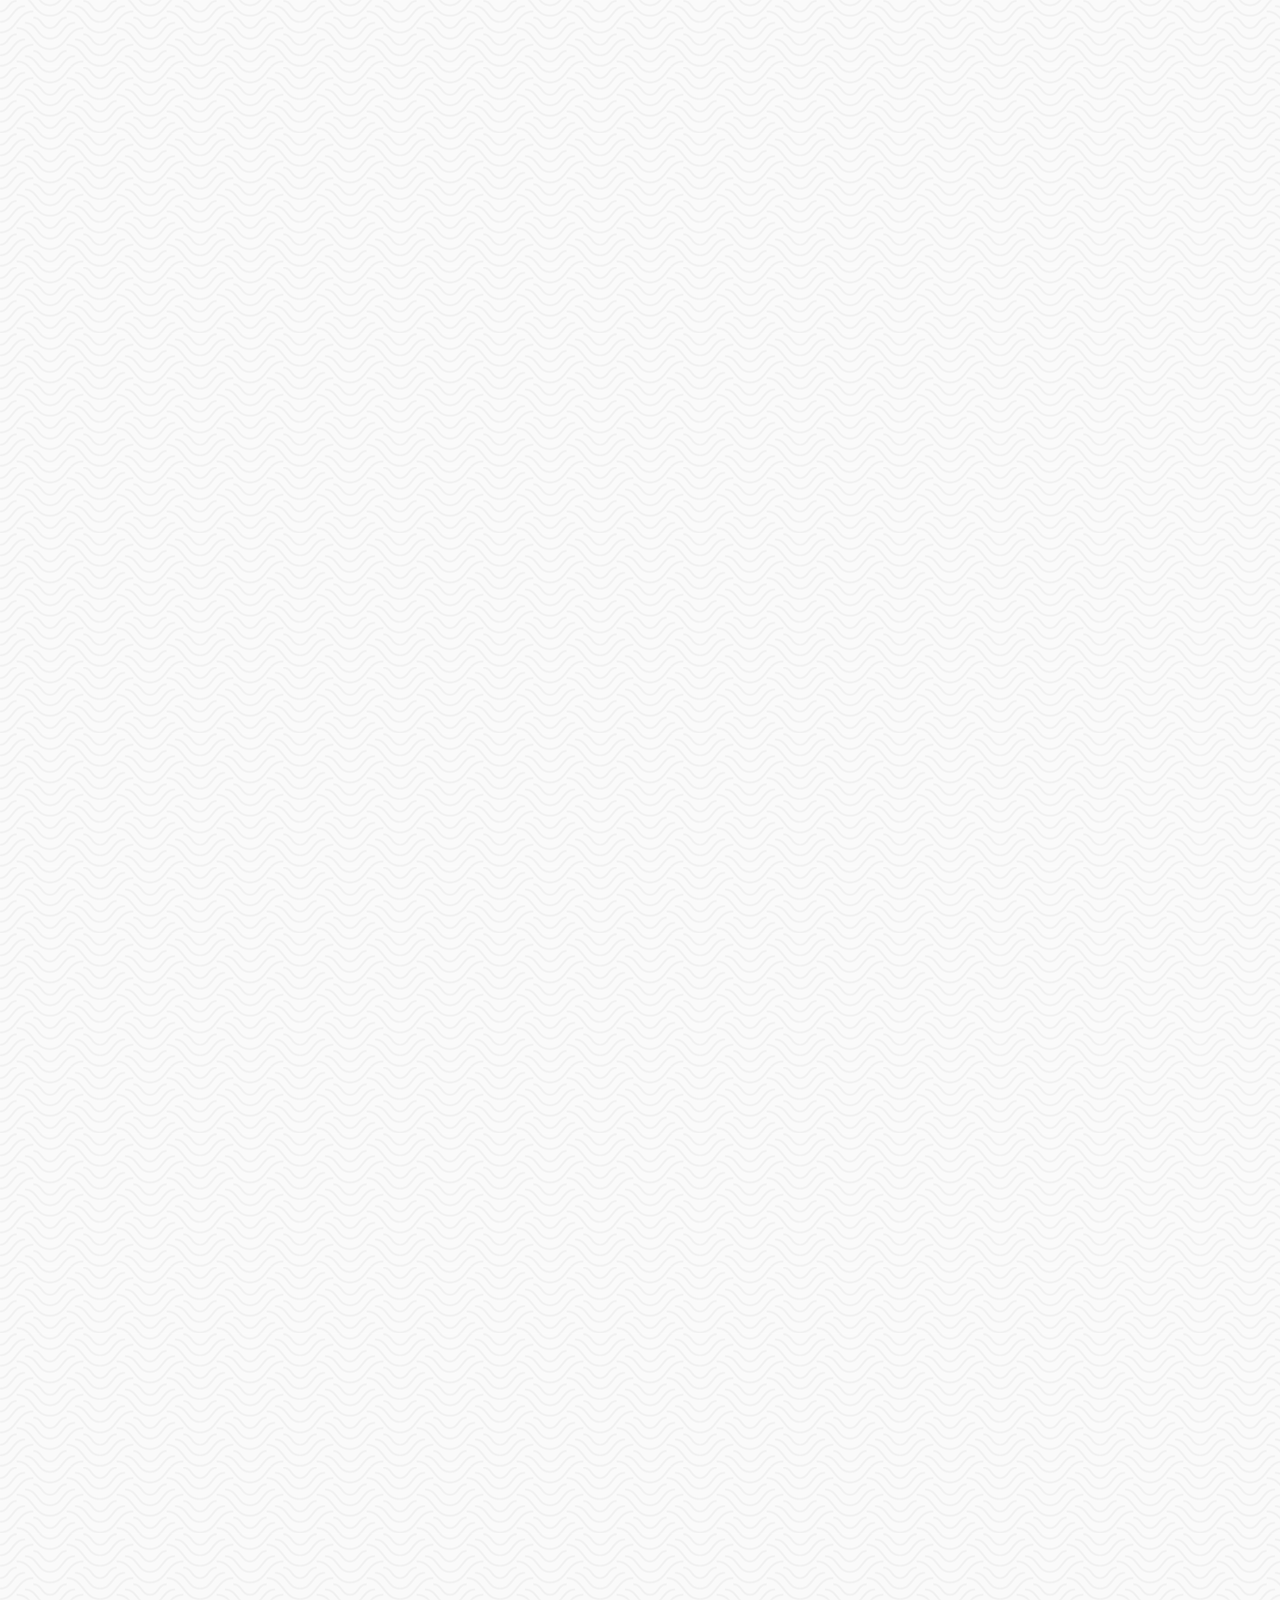
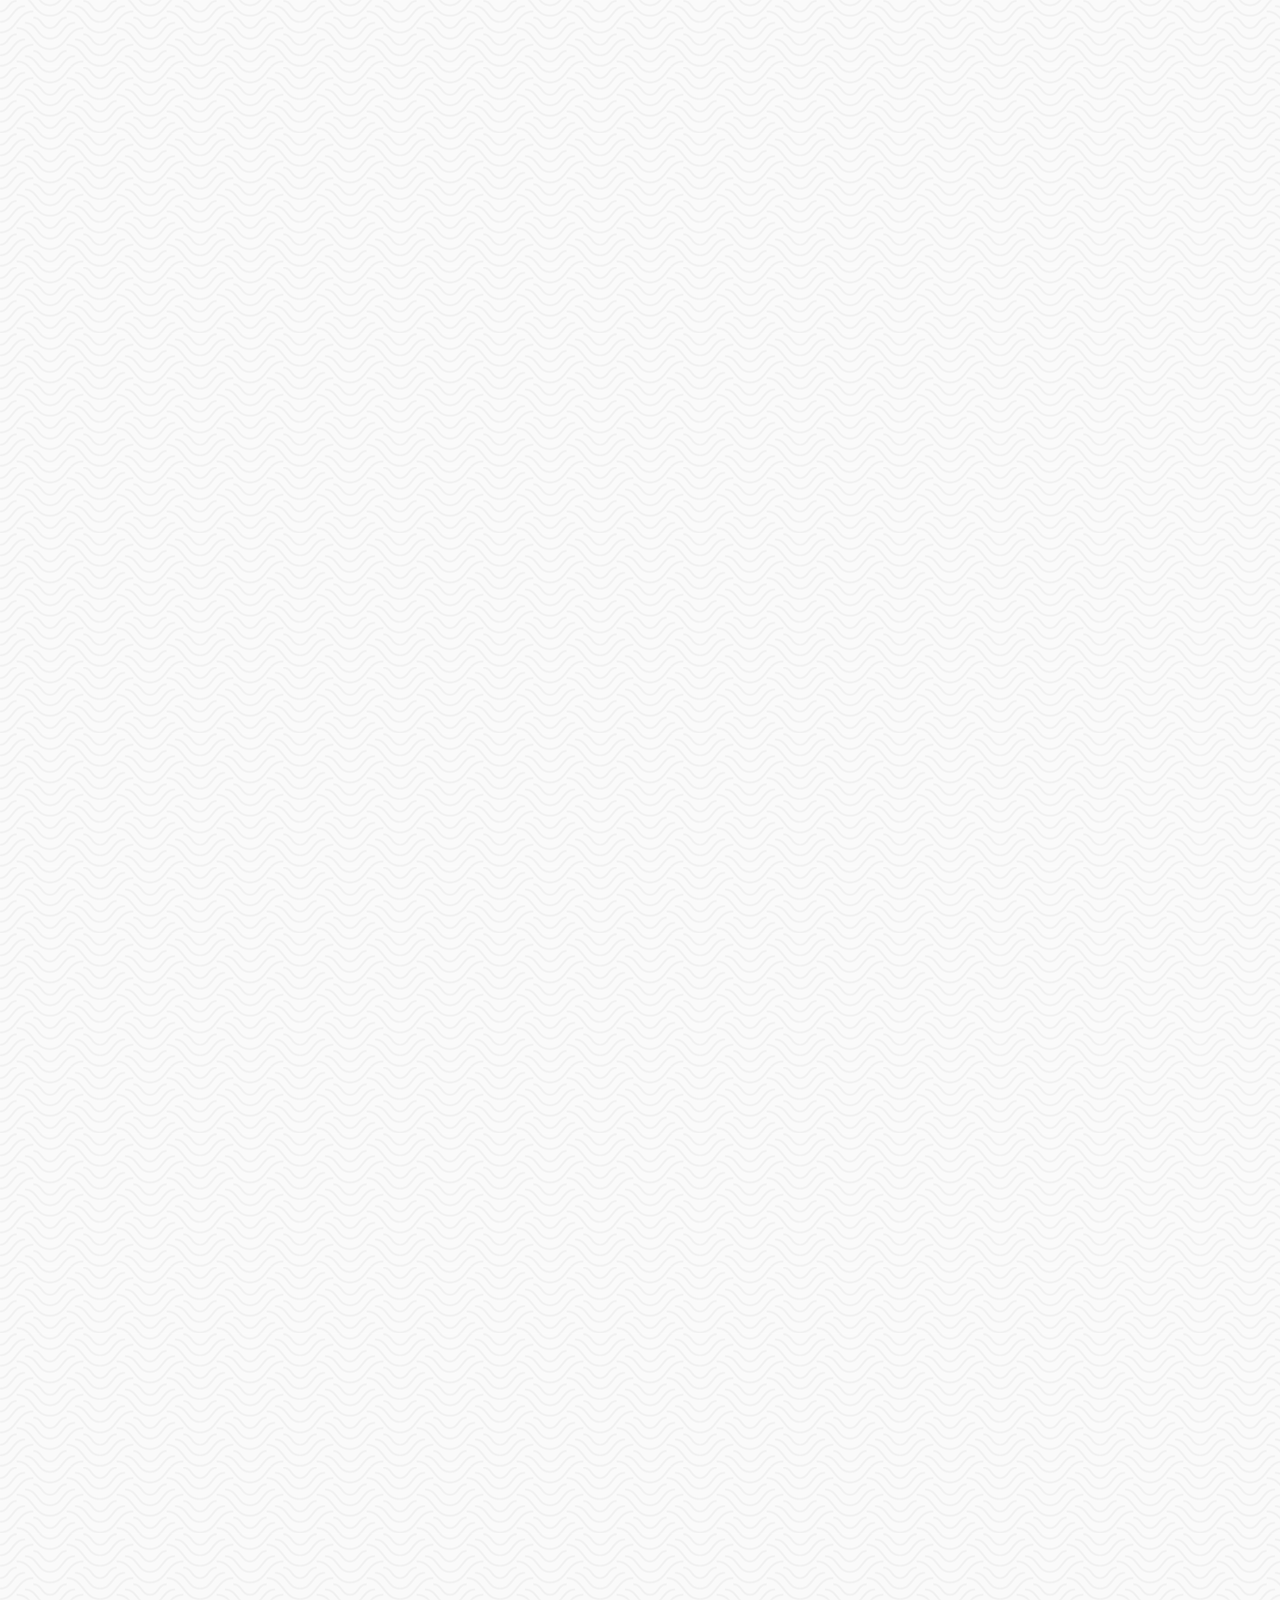
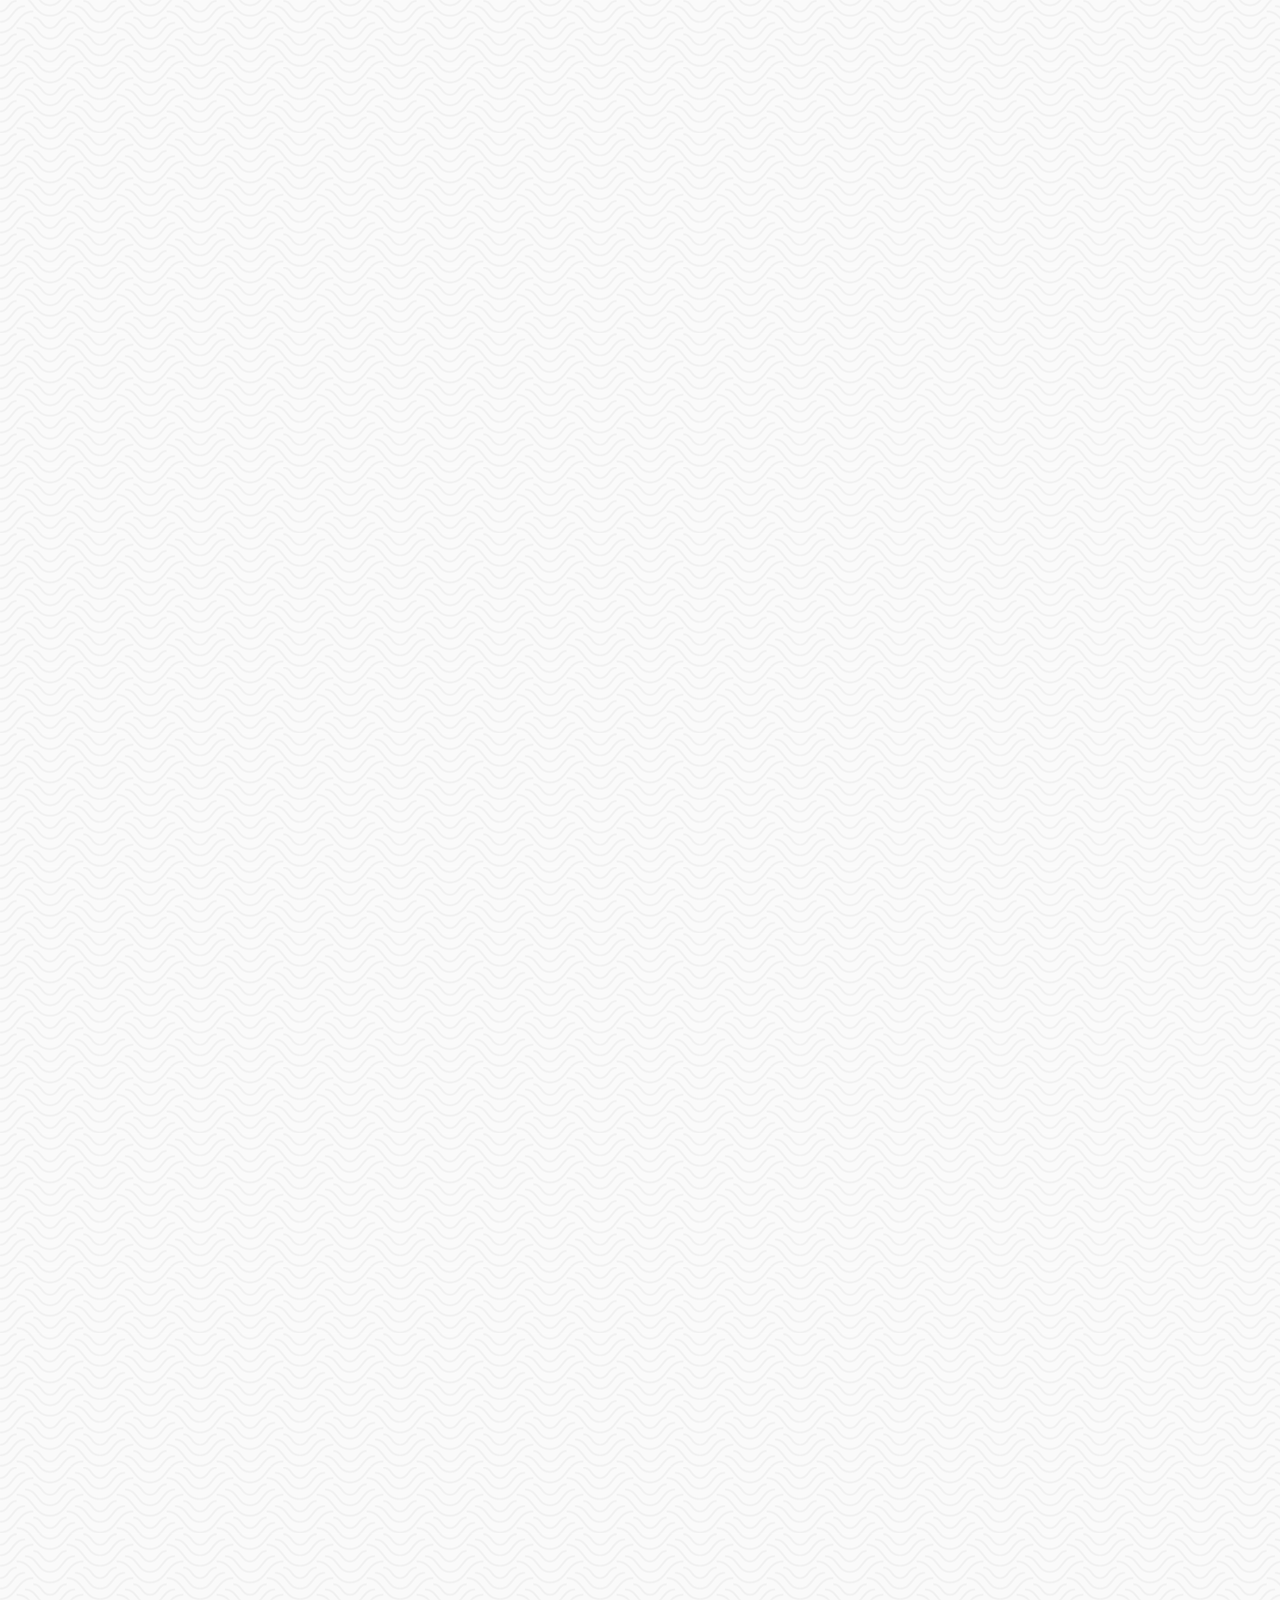
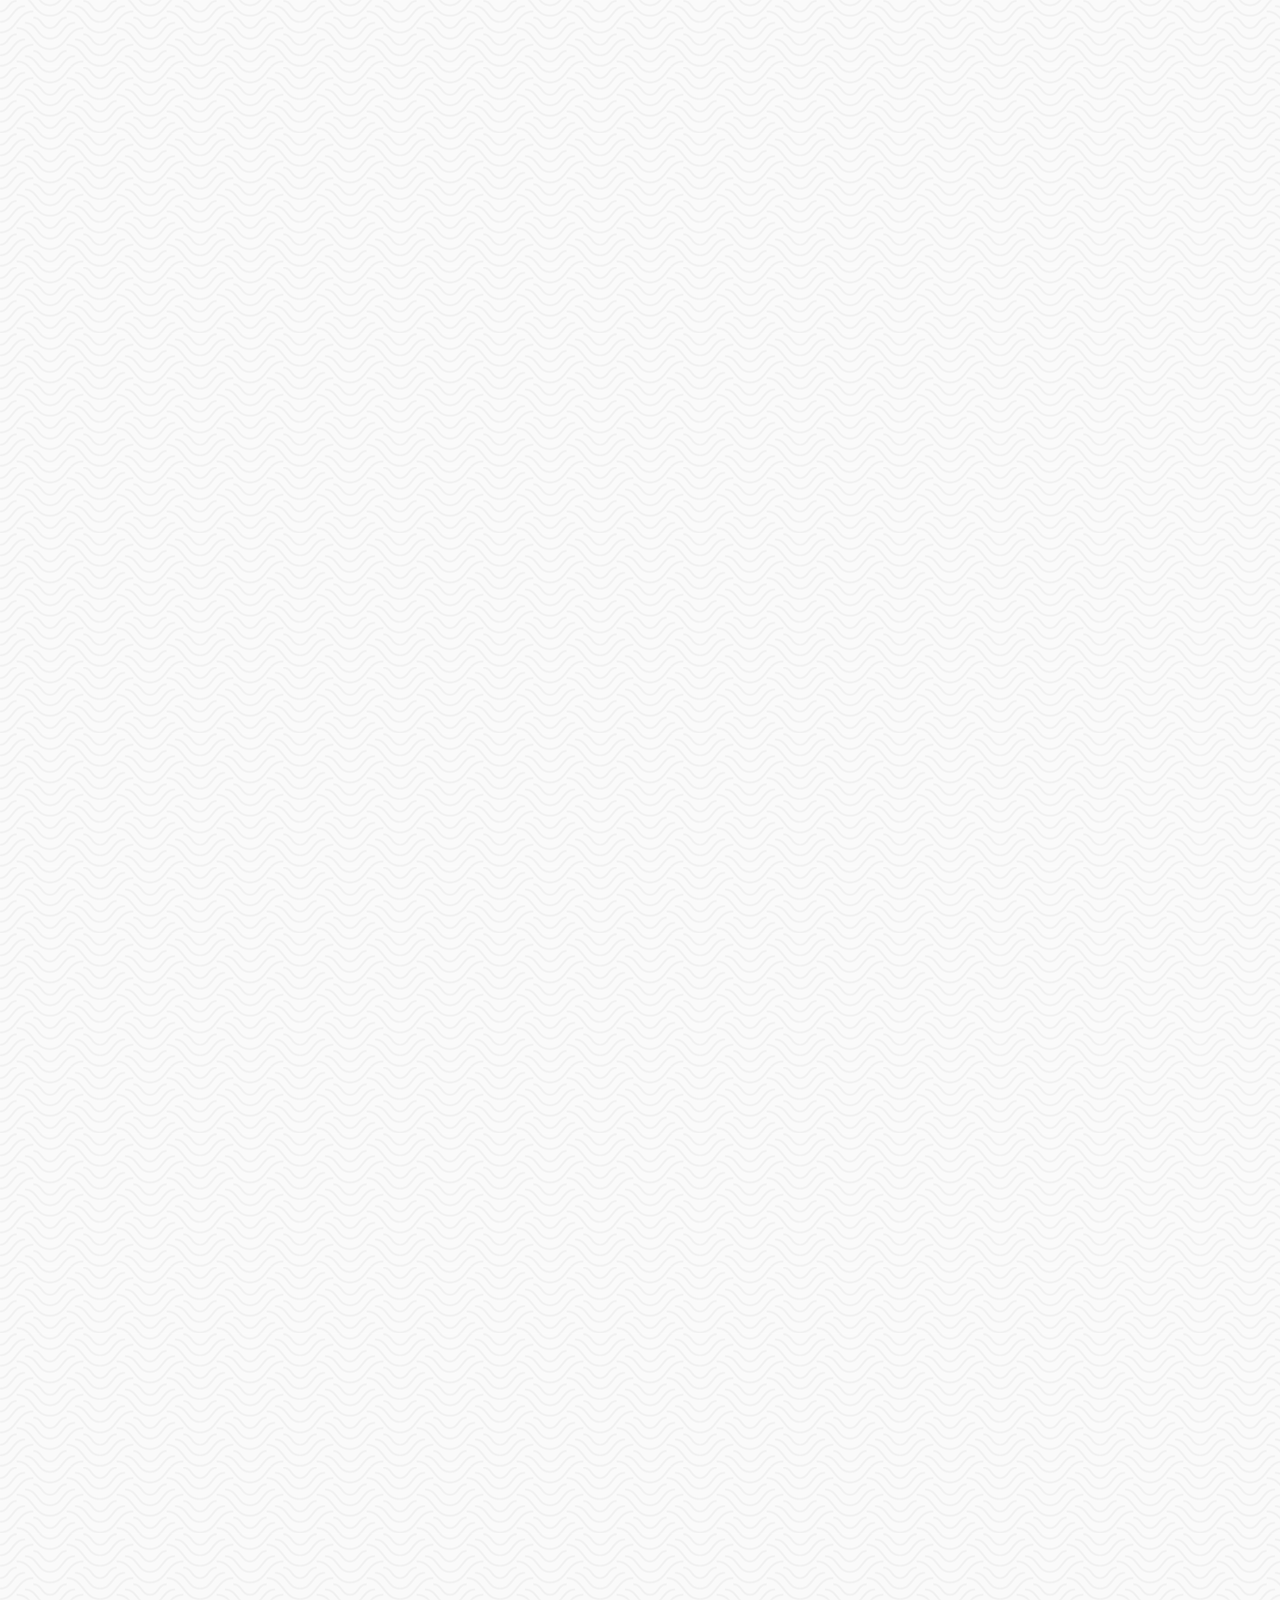
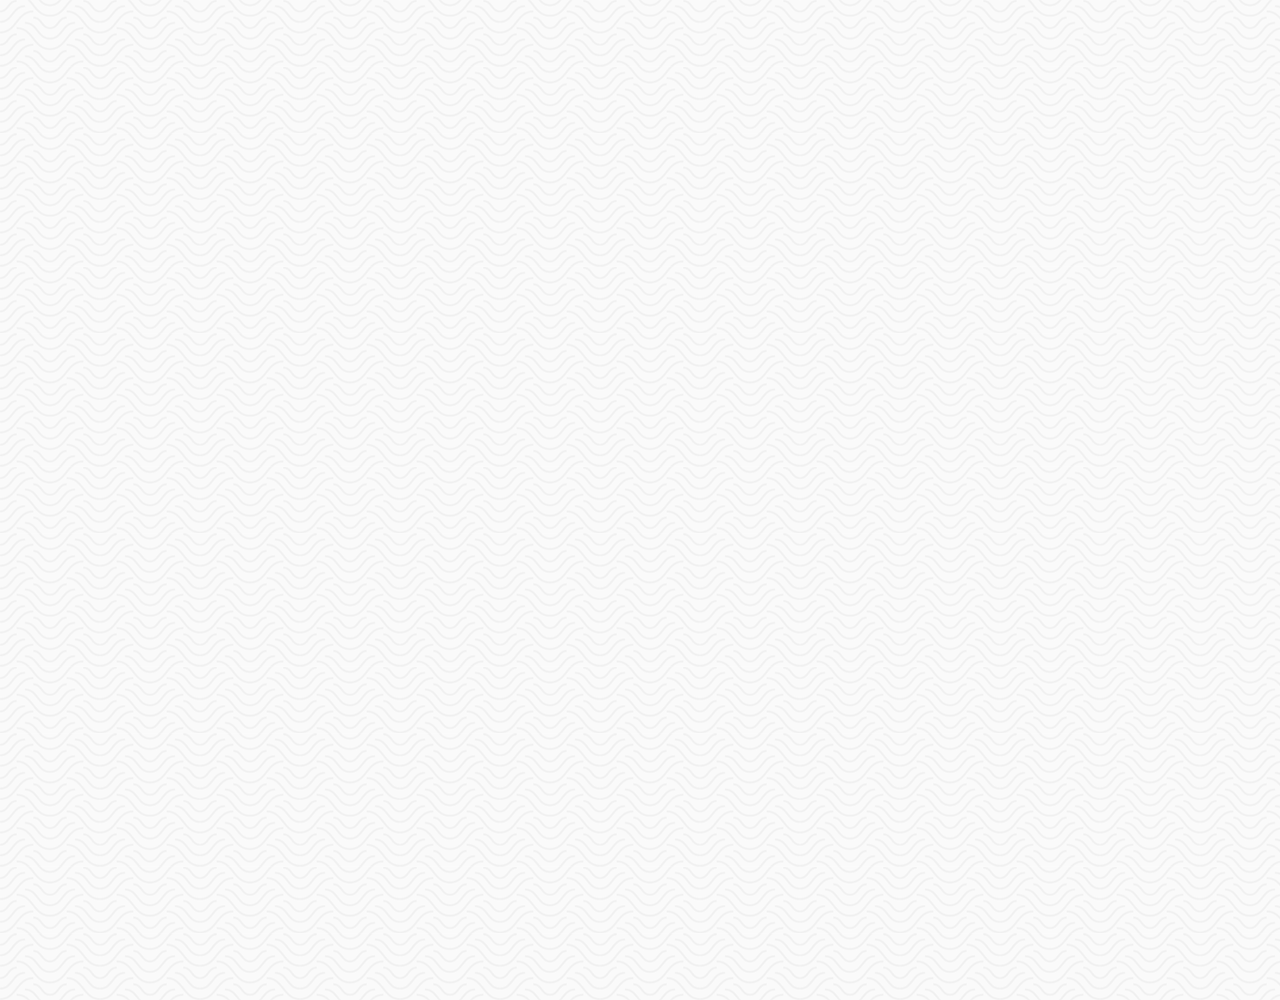
==== commit c67cf5e5: "Merge branch 'master' into gh-pages" ====
--- a/chat.html
+++ b/chat.html
@@ -103,7 +103,7 @@
       </div>
     </div>
     <div class="bigScreen">
-      <span class="bigScreen__text">Please make your screen SMALL</span>
+      <span class="bigScreen__text">Please make your screen small</span>
     </div>
   </body>
 </html>
--- a/css/style.css
+++ b/css/style.css
@@ -31,7 +31,7 @@
 @keyframes fadeIn {
   from {
     opacity: 0;
-    transform: translateY(50px);
+    transform: translateY(200px);
   }
   to {
     opacity: 1;
@@ -40,5 +40,5 @@
 }
 
 main {
-  animation: fadeIn 1s ease-in-out;
+  animation: fadeIn 1.5s ease-in-out;
 }
